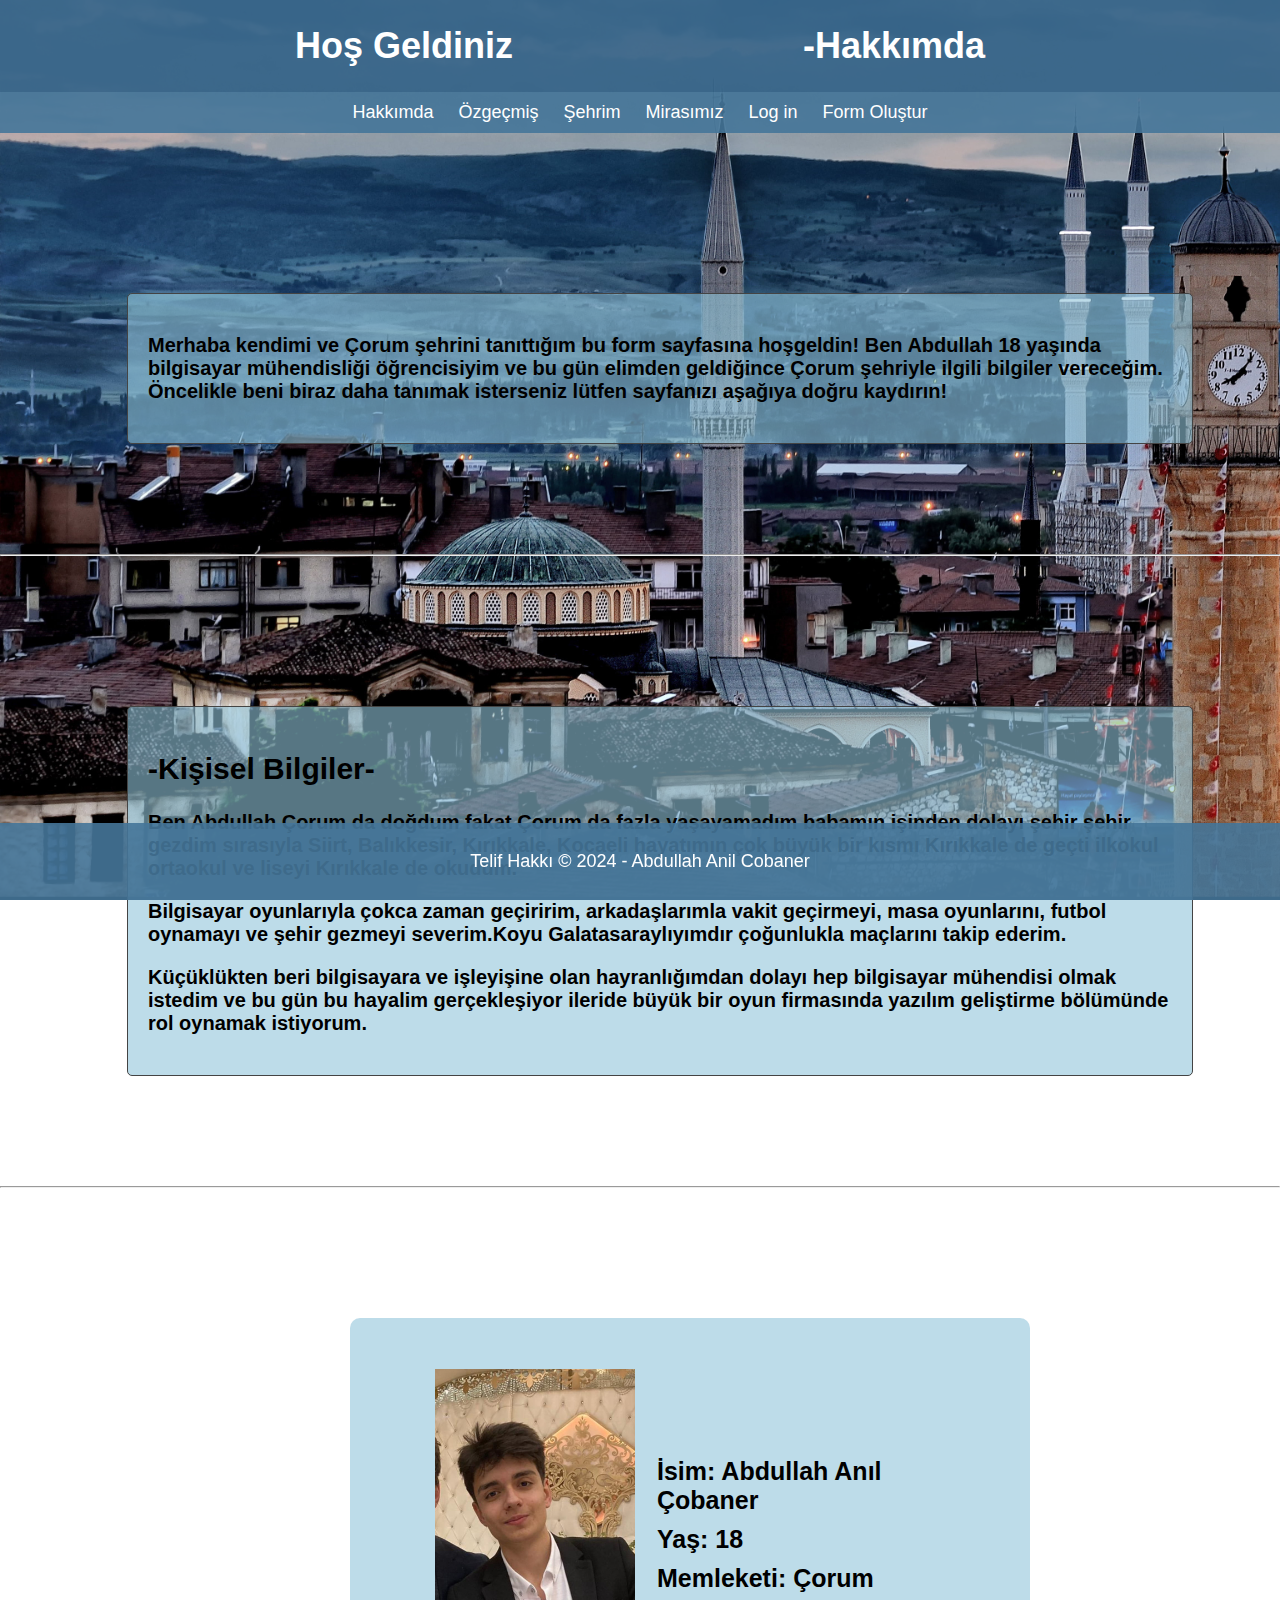
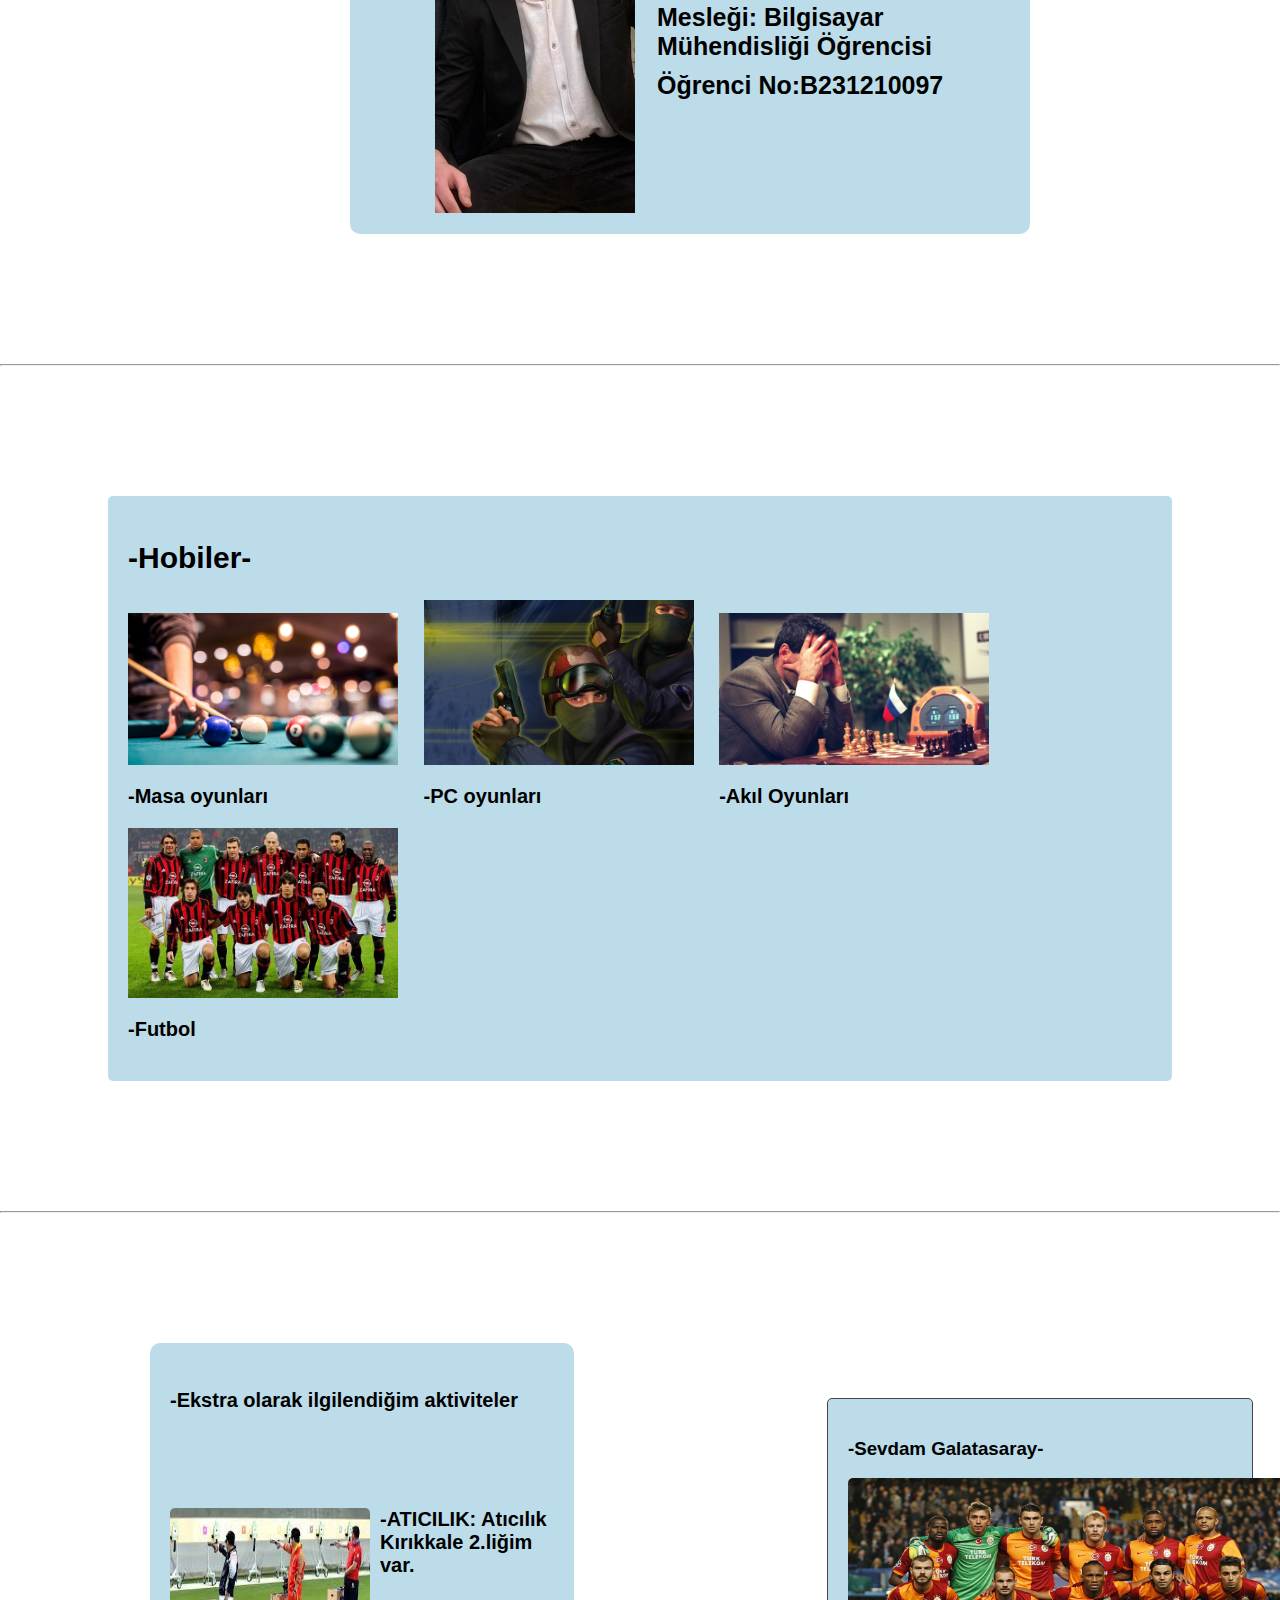
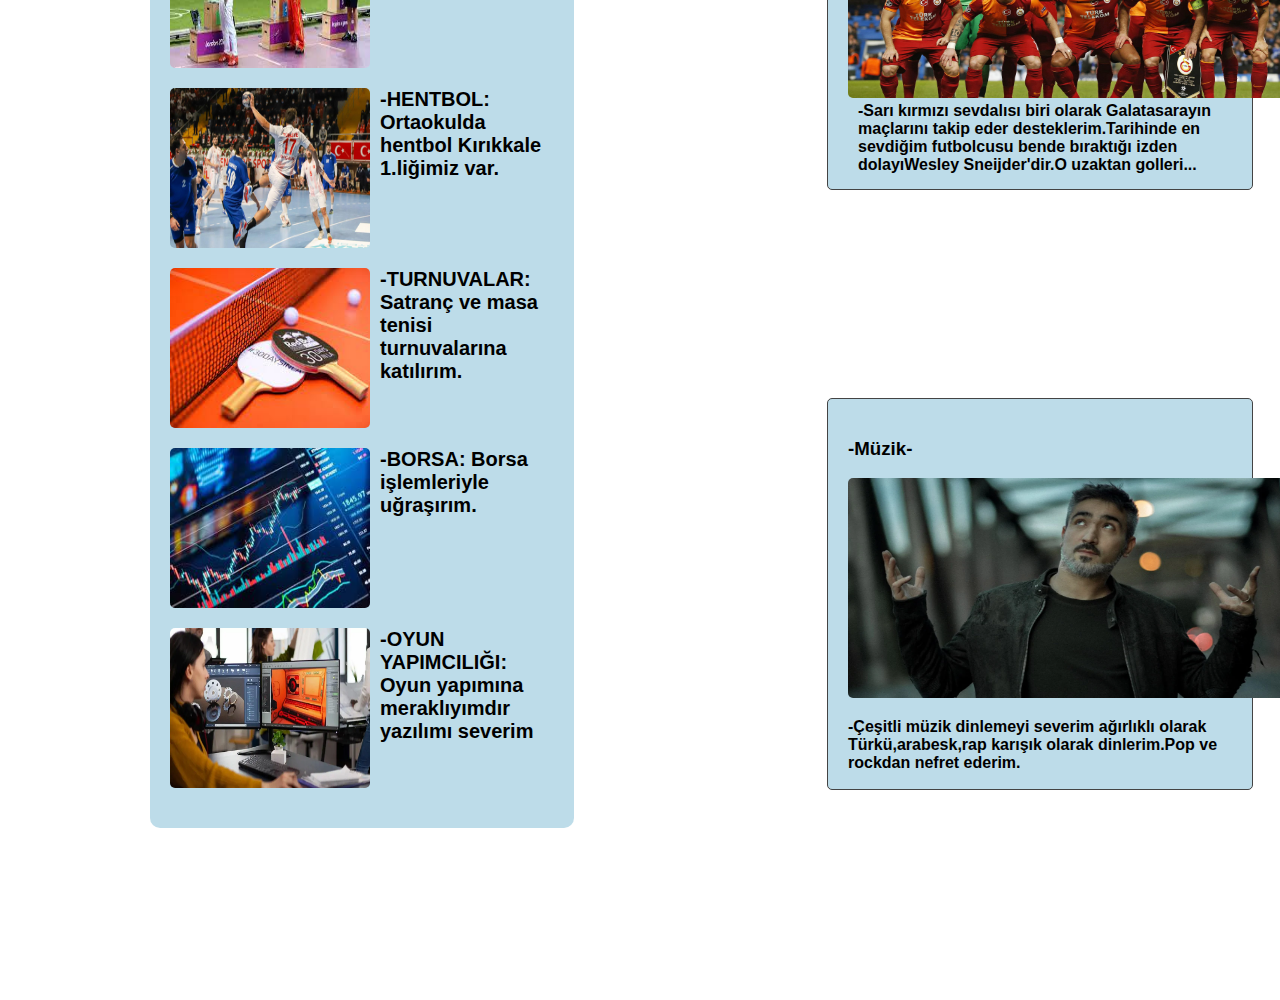
==== web proje/anasayfa.html @ 04eba8a6 "Add files via upload" ====
<!DOCTYPE html>
<html lang="tr">
<head>
    <meta charset="UTF-8">
    <meta name="viewport" content="width=device-width, initial-scale=1.0">
    <title>Ana Sayfa</title>
    <link rel="stylesheet" href="style.css">
</head>
<body>

<header>
    <h1>Hoş Geldiniz&nbsp;&nbsp;&nbsp;&nbsp;&nbsp;&nbsp;&nbsp;&nbsp;&nbsp;&nbsp;&nbsp;&nbsp;&nbsp;&nbsp;&nbsp;&nbsp;&nbsp;&nbsp;&nbsp;&nbsp;&nbsp;&nbsp;&nbsp;&nbsp;&nbsp;&nbsp;&nbsp;&nbsp;&nbsp;-Hakkımda</h1>
</header>

<nav>
    <a href="anasayfa.html">Hakkımda</a>
    <a href="ozgecmis.html">Özgeçmiş</a>
    <a href="sehrim.html">Şehrim</a>
    <a href="mirasimiz.html">Mirasımız</a>
    <a href="login.html">Log in</a>
    <a href="iletisimformu.html">Form Oluştur</a>
</nav>

<br><br><br><br><br>

<div class="container bilgilendirme">

    <p>Merhaba kendimi ve Çorum şehrini tanıttığım bu form sayfasına hoşgeldin! Ben Abdullah 18 yaşında bilgisayar mühendisliği öğrencisiyim ve bu gün elimden geldiğince Çorum şehriyle ilgili bilgiler vereceğim. Öncelikle beni biraz daha tanımak isterseniz lütfen sayfanızı aşağıya doğru kaydırın! </p>

</div>
<br><br><br><br><hr><br><br><br><br>

<div class="container kisiselbilgiler">

    <h2>-Kişisel Bilgiler-</h2>
    <p>Ben Abdullah Çorum da doğdum fakat Çorum da fazla yaşayamadım babamın işinden dolayı şehir şehir gezdim sırasıyla Siirt, Balıkkesir, Kırıkkale, Kocaeli hayatımın çok büyük bir kısmı Kırıkkale de geçti ilkokul ortaokul ve liseyi Kırıkkale de okudum.</p>
        <p>Bilgisayar oyunlarıyla çokca zaman geçiririm, arkadaşlarımla vakit geçirmeyi, masa oyunlarını, futbol oynamayı ve şehir gezmeyi severim.Koyu Galatasaraylıyımdır çoğunlukla maçlarını takip ederim.</p>
        <p>Küçüklükten beri bilgisayara ve işleyişine olan hayranlığımdan dolayı hep bilgisayar mühendisi olmak istedim ve bu gün bu hayalim gerçekleşiyor ileride büyük bir oyun firmasında yazılım geliştirme bölümünde rol oynamak istiyorum.</p>

</div>
<br><br><br><br><hr><br><br><br><br>

<div class="kendinitanit-container">
    <table>
        <tr>
            <td>
                <img src="foto/WhatsApp Image 2024-05-08 at 17.30.04.jpeg" alt="pp">
            </td>
            <td >
                <p>&nbsp;</p>
                <p> &nbsp;</p>

                <p>İsim: Abdullah Anıl Çobaner</p>
                <p>Yaş: 18</p>
                <p>Memleketi: Çorum</p>
                <p>Mesleği: Bilgisayar Mühendisliği Öğrencisi</p>
                <p>Öğrenci No:B231210097</p>
            </td>
        </tr>
    </table>
</div>


<br><br><br><br><hr><br><br><br><br>
<div class="container hobiler">
    <h2>-Hobiler-</h2>
    <div class="hobi">
        <img src="foto/bilardo.jpg" alt="masaoyunları">
        <p>-Masa oyunları</p>
    </div>
    <div class="hobi">
        <img src="foto/cs1.6.jpg" alt="bilgisayaroyunları">
        <p>-PC oyunları</p>
    </div>
    <div class="hobi">
        <img src="foto/kasparov.avif" alt="akıloyunları">
        <p>-Akıl Oyunları</p>
    </div>
    <div class="hobi">
        <img src="foto/efsane milan.webp" alt="futbol">
        <p>-Futbol</p>
    </div>
    

</div>

<br><br><br><br><hr><br><br><br><br>

<div class="resim-aciklama-container">
    <h4>-Ekstra olarak ilgilendiğim aktiviteler </h4>
    <br><br><br>
    <div class="resim-aciklama">
        
        <img src="foto/aticilik.jpg" alt="aticilik">
        <p>-ATICILIK: Atıcılık Kırıkkale 2.liğim var.</p>
    </div>
    <div class="resim-aciklama">
       
        <img src="foto/hentbol.jpg" alt="hentbol">
        <p>-HENTBOL: Ortaokulda hentbol Kırıkkale 1.liğimiz var.</p>
    </div>
    <div class="resim-aciklama">
      
        <img src="foto/masatenisi.jpg" alt="masatenisi">
        <p>-TURNUVALAR: Satranç ve masa tenisi turnuvalarına katılırım.</p>
    </div>
    <div class="resim-aciklama">
        
        <img src="foto/borsa.jpg" alt="borsa">
        <p>-BORSA: Borsa işlemleriyle uğraşırım.</p>
    </div>
    <div class="resim-aciklama">
        
        <img src="foto/oyun tasarımcılıgı.webp" alt="oyunyapimciligi">
        <p>-OYUN YAPIMCILIĞI: Oyun yapımına meraklıyımdır yazılımı severim</p>
    </div>
</div>



<div class="gs container">
    <h3>-Sevdam Galatasaray-</h3>
    <img src="foto/gs2013.jpg" alt="gs">
   <p>-Sarı kırmızı sevdalısı biri olarak Galatasarayın maçlarını takip eder desteklerim.Tarihinde en sevdiğim futbolcusu bende bıraktığı izden dolayıWesley Sneijder'dir.O uzaktan golleri...</p> 

</div>

<br><br><br><br><br><br>

<div class="muzik container">
    <h3>-Müzik-</h3>
    <img src="foto/sagopa.webp" alt="muzik">
    <p>-Çeşitli müzik dinlemeyi severim ağırlıklı olarak Türkü,arabesk,rap karışık olarak dinlerim.Pop ve rockdan nefret ederim. </p>
</div>


<br><br><br><br><br><br><br><br><br><br>

<footer>
    <p>Telif Hakkı © 2024 - Abdullah Anil Cobaner</p>
</footer>

</body>
</html>
---- web proje/style.css ----
body {
    font-family: Arial, sans-serif;
    margin: 0;
    padding: 0;
    background-image: url('foto/corumsaatkulesıcamı.jpg'); 
    background-size: cover; 
    background-attachment: fixed;
}



header {
    font-size: 18px;
    background-color: rgba(51, 99, 136, 0.9);
    color: #fff;
    padding: 1px 1px;
    text-align: center;
}

nav {
    font-size: 18px;
    background-color: rgba(69, 117, 153, 0.9);
    color: #fff;
    text-align: center;
    padding: 10px;
}

nav a {
    color: #fff;
    text-decoration: none;
    margin: 0 10px;
}

nav a:hover {
    text-decoration: underline;
}

footer {
    font-size: 18px;
    background-color: rgba(69, 117, 153, 0.9);
    color: #fff;
    text-align: center;
    padding: 10px 0;
    position: fixed;
    bottom: 0;
    width: 100%;
}



.bilgilendirme {
 font-size: 20px;
    width: 80%; 
    font-weight: bold; 
            margin: 50px auto; 
            background-color: rgba(145, 196, 219, 0.6);
            padding: 20px; /* İç boşluk */
            border: 0.3px solid rgba(68, 68, 68, 1); 
            border-radius: 5px; 
            position: relative; 
            top: 20px; 
            left: 20px; 
}
.kisiselbilgiler {
    font-size: 20px;
    width: 80%; 
    font-weight: bold; 
            margin: 50px auto; 
            background-color: rgba(145, 196, 219, 0.6);
            padding: 20px; 
            border: 0.3px solid rgba(68, 68, 68, 1); 
            border-radius: 5px; 
            position: relative; 
            top: 20px; 
            left: 20px; 
   }

   .kendinitanit-container {
    font-weight: bold; 
    margin: 50px auto; 
    font-size: 25px;
    width: 50%;
    margin: 50px 100px;
    padding: 50px 20px 20px; 
    background-color: rgba(145, 196, 219, 0.6);
    border-radius: 10px;
    margin-left: 350px;
}

.kendinitanit-container p {
margin-top: 10px;

}

table {
    vertical-align: top; 
    width: 80%; 
    margin: 0 auto; 
    border-collapse: collapse; 
}

table img {
    width: 200px; 
    display: block; 
    margin-right: 20px; 
}

table td {
    vertical-align: top; 
}

table p {
    margin-top: 0; 
    margin-bottom: 5px; 
}

   .hobiler {
    font-weight: bold; 
    font-size: 20px;
    width: 80% ;
    margin: 50px auto;
    padding: 20px;
    border-radius: 5px;
    background-color: rgba(145, 196, 219, 0.6);
}

.hobi {
    display: inline-block; 
    margin-right: 20px; 
}

.hobi img {
    width: 270px;
    height: 300; 
    display: block; 
    margin-bottom: 10px; 
}



.resim-aciklama-container {
    font-weight: bold; 
    font-size: 20px;
    width: 30%;
    margin: 50px 100px;
    padding: 20px;
    background-color: rgba(145, 196, 219, 0.6);
    border-radius: 10px;
    margin-left: 150px;
}

.resim-aciklama {
    display: flex; 
    margin-bottom: 20px; 
    overflow: hidden;
}

.resim-aciklama img {
    
    width: 200px; 
    height: 160px; 
    border-radius: 5px; 
}

.resim-aciklama p {
    margin-top: 0; 
            margin-bottom: 0; 
            margin-left: 10px;
}

.gs {
    font-weight: bold; 
    width: 30%; 
    height: 350px;
    margin: 50px auto; 
    background-color: rgba(145, 196, 219, 0.6);
    padding: 20px; 
    border: 0.3px solid rgba(68, 68, 68, 1); 
    border-radius: 5px; 
    position: relative; 
    top: 20px; 
    left: 400px; 
    margin-top: -1100px
}

.gs img {
    width: 450px; 
    height: 220px; 
    border-radius: 5px; 
}

.gs p {
    margin-top: 0; 
            margin-bottom: 0; 
            margin-left: 10px;
}

.muzik {
    font-weight: bold; 
    width: 30%; 
    height: 350px;
    margin: 50px auto; 
    background-color: rgba(145, 196, 219, 0.6);
    padding: 20px; 
    border: 0.3px solid rgba(68, 68, 68, 1); 
    border-radius: 5px; 
    position: relative;
    top: 20px;
    left: 400px; 
}

.muzik img {
    width: 450px; 
    height: 220px; 
    border-radius: 5px; 
}

.okudugumokullar-container h2{
    text-align: center; 
}

.okudugumokullar-container {
    font-weight: bold; 
    font-size: 25px;
    color: black;
    width: 80%;
    margin: 50px 100px;
    padding: 20px;
    background-color: rgba(145, 196, 219, 0.6);
    border-radius: 10px;
    margin-left: 150px;
}

.okullar {
    display: flex; 
    flex-direction: column; 
    margin-bottom: 100px; 
    overflow: hidden; 
}

.okullar h3 {
    text-align: center; 
}

.okullar img {
    width: 70%; 
    height: 400px; 
    border-radius: 5px;
    margin: 0 auto; 
}

.okullar p {
    margin-top: 0; 
    margin-bottom: 0; 
    margin-left: 10px; 
}

.egitimbilgi {
    font-weight: bold; 
    font-size: 20px;
       width: 80%; 
     
               margin: 50px auto; 
               background-color: rgba(145, 196, 219, 0.6);
               padding: 20px; 
               border: 0.3px solid rgba(68, 68, 68, 1); 
               border-radius: 5px; 
               position: relative; 
               top: 20px; 
               left: 20px; 
   }
   .corumbilgi1 {
    font-size: 20px;
       width: 80%; 
       font-weight: bold; 
               margin: 50px auto; 
               background-color: rgba(145, 196, 219, 0.6);
               padding: 20px; /* İç boşluk */
               border: 0.3px solid rgba(68, 68, 68, 1); 
               border-radius: 5px; 
               position: relative; 
               top: 20px; 
               left: 20px; 
   }
   .corumbilgi2 {
    font-size: 20px;
       width: 80%; 
       font-weight: bold; 
               margin: 50px auto; 
               background-color: rgba(145, 196, 219, 0.6);
               padding: 20px; /* İç boşluk */
               border: 0.3px solid rgba(68, 68, 68, 1); 
               border-radius: 5px; 
               position: relative; 
               top: 20px; 
               left: 20px; 
   }
   .corumbilgi3 {
    font-size: 20px;
       width: 80%; 
       font-weight: bold; 
               margin: 50px auto; 
               background-color: rgba(145, 196, 219, 0.6);
               padding: 20px; /* İç boşluk */
               border: 0.3px solid rgba(68, 68, 68, 1); 
               border-radius: 5px; 
               position: relative; 
               top: 20px; 
               left: 20px; 
   }

   .corumnufus {
    font-weight: bold; 
    margin: 50px auto; 
    font-size: 22px;
    width: 50%;
    margin: 50px 100px;
    padding: 50px 0px 20px; 
    background-color: rgba(145, 196, 219, 0.6);
    border-radius: 10px;
    margin-left: 350px;
}


.corumnufus img{
    weight: 300px ;
    height: 300px;
}
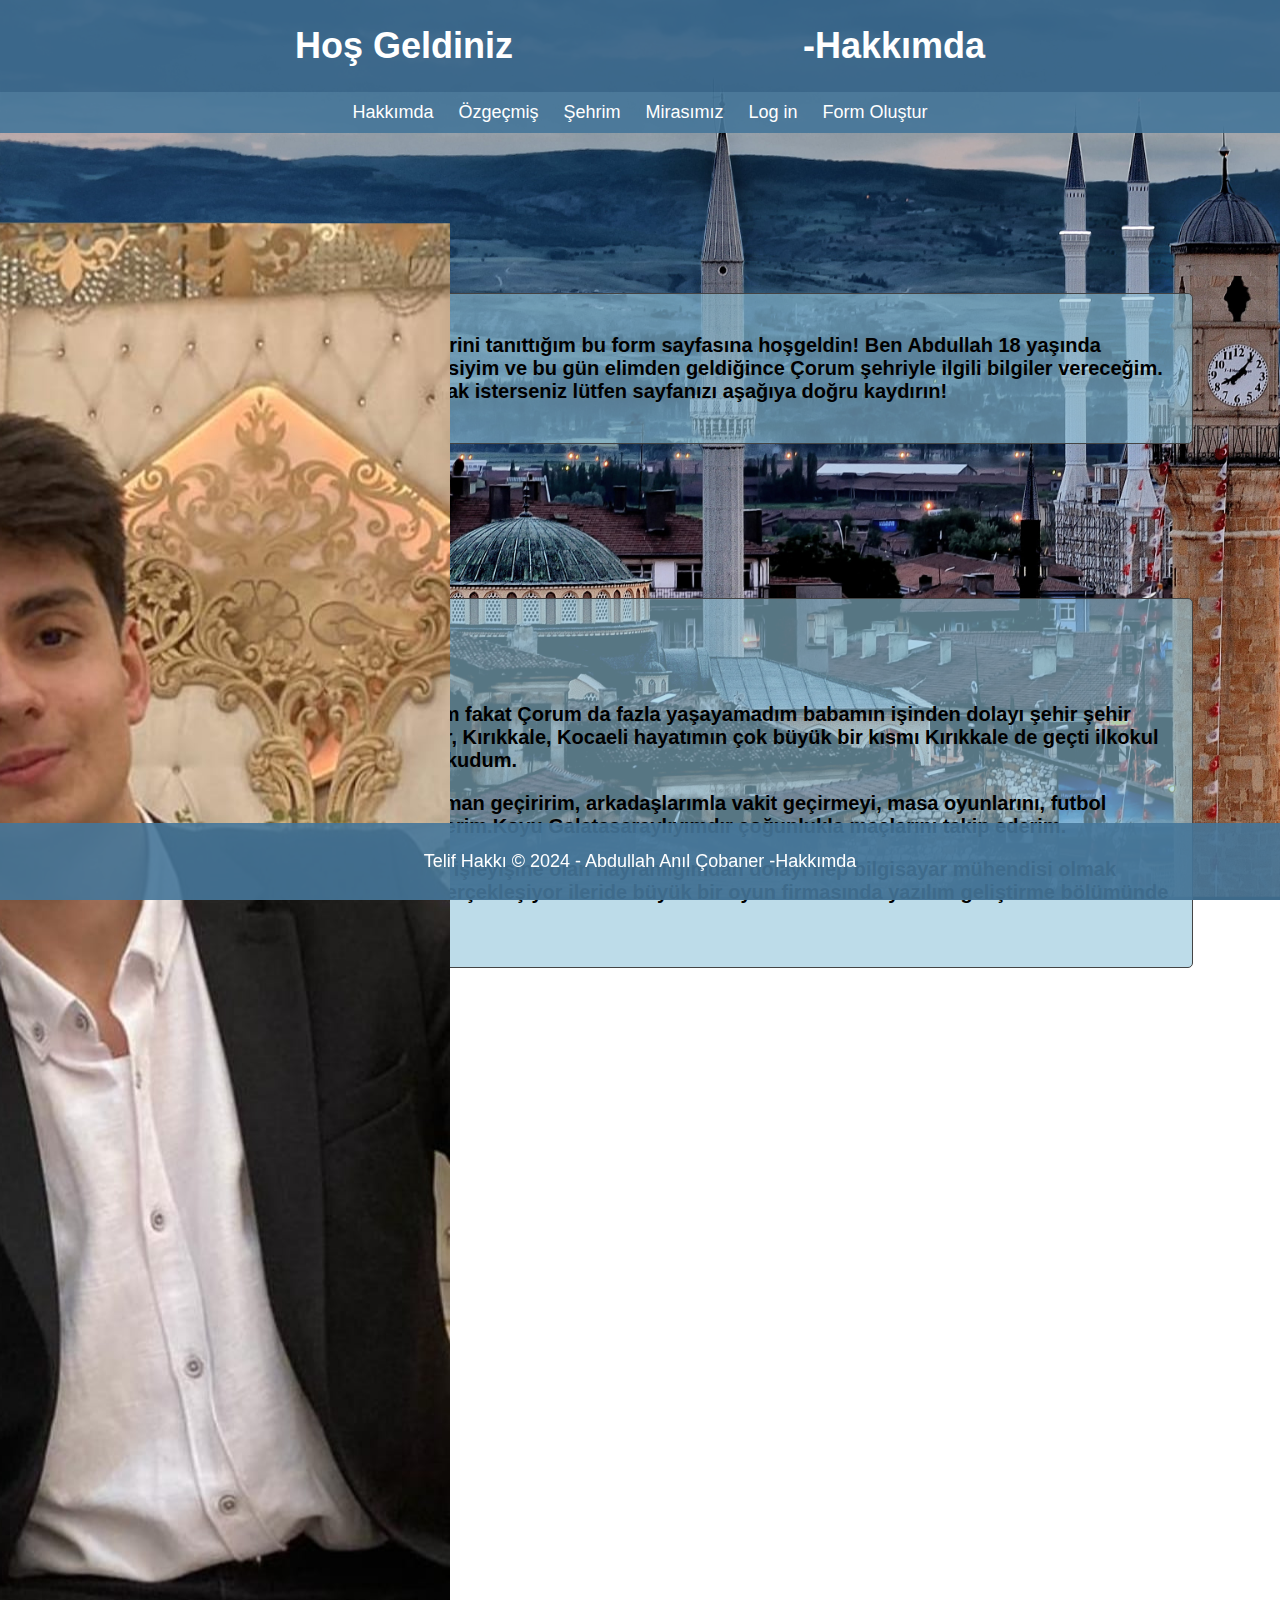
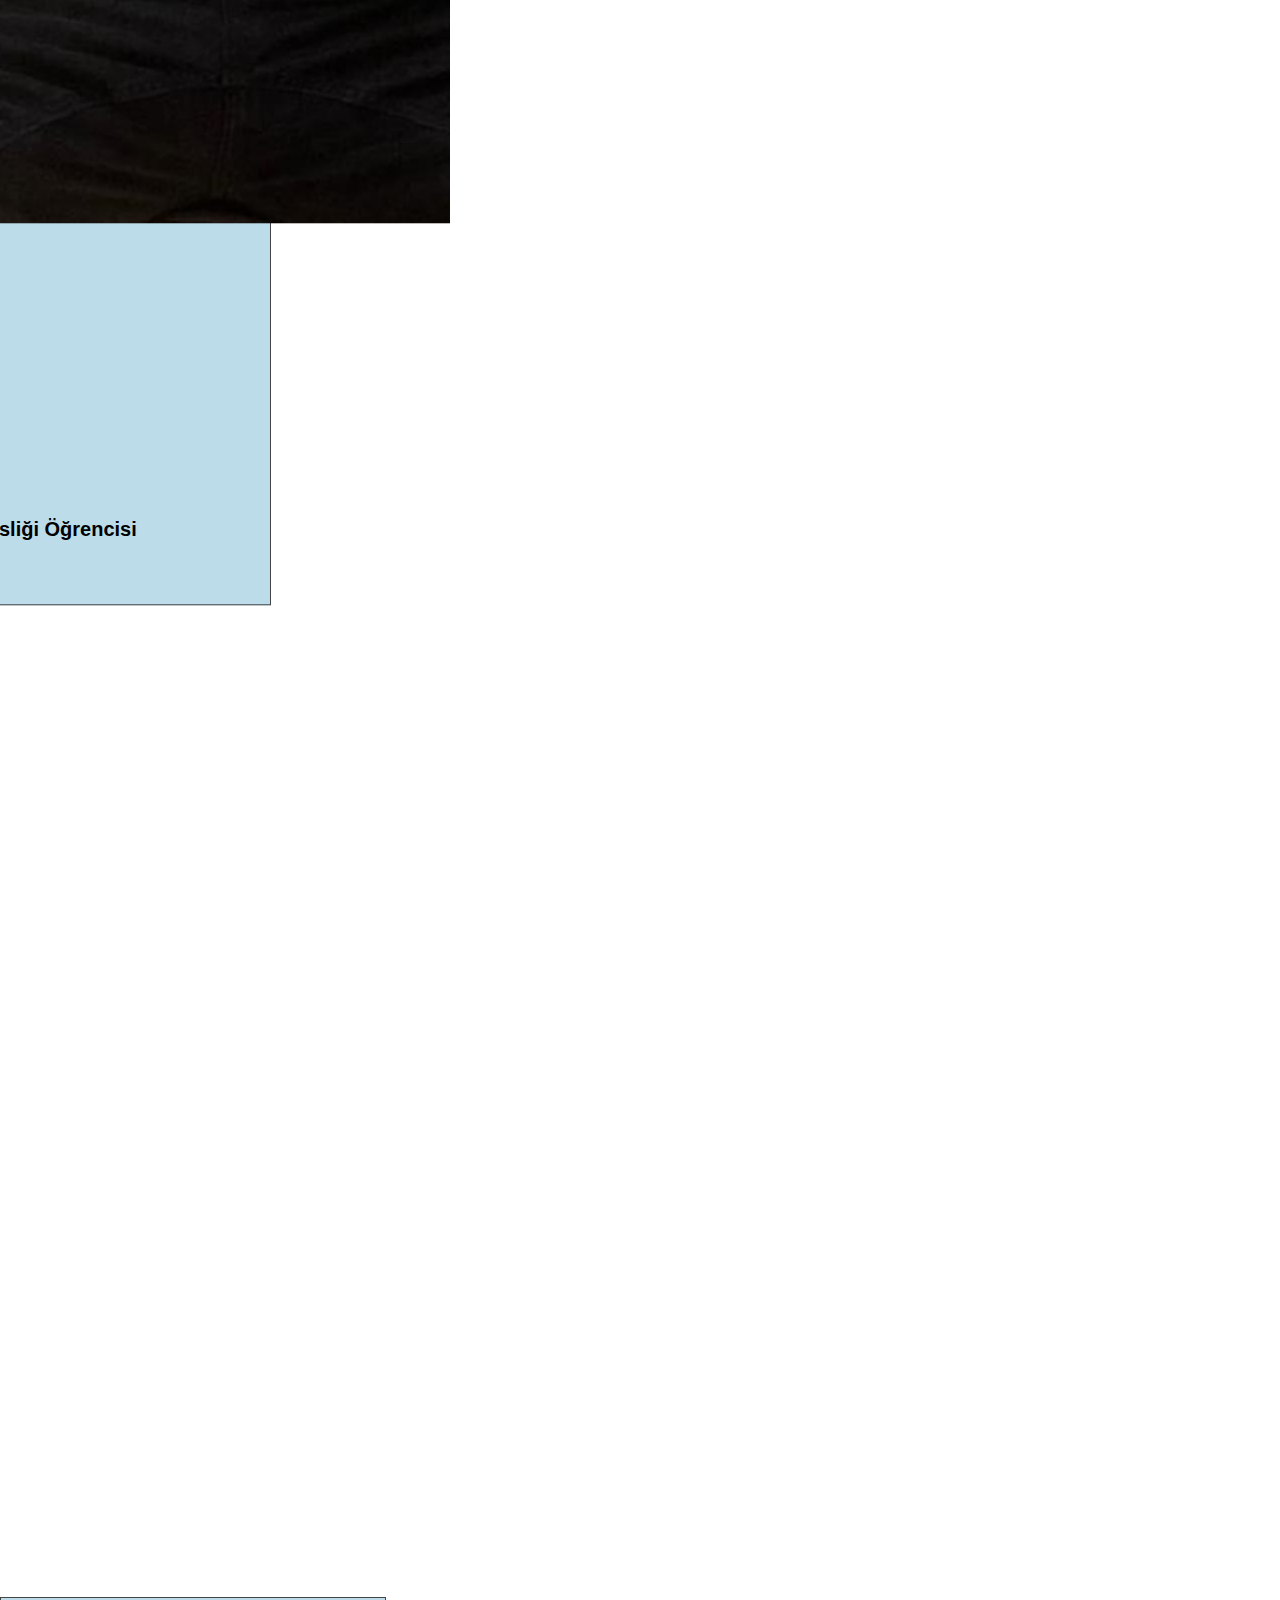
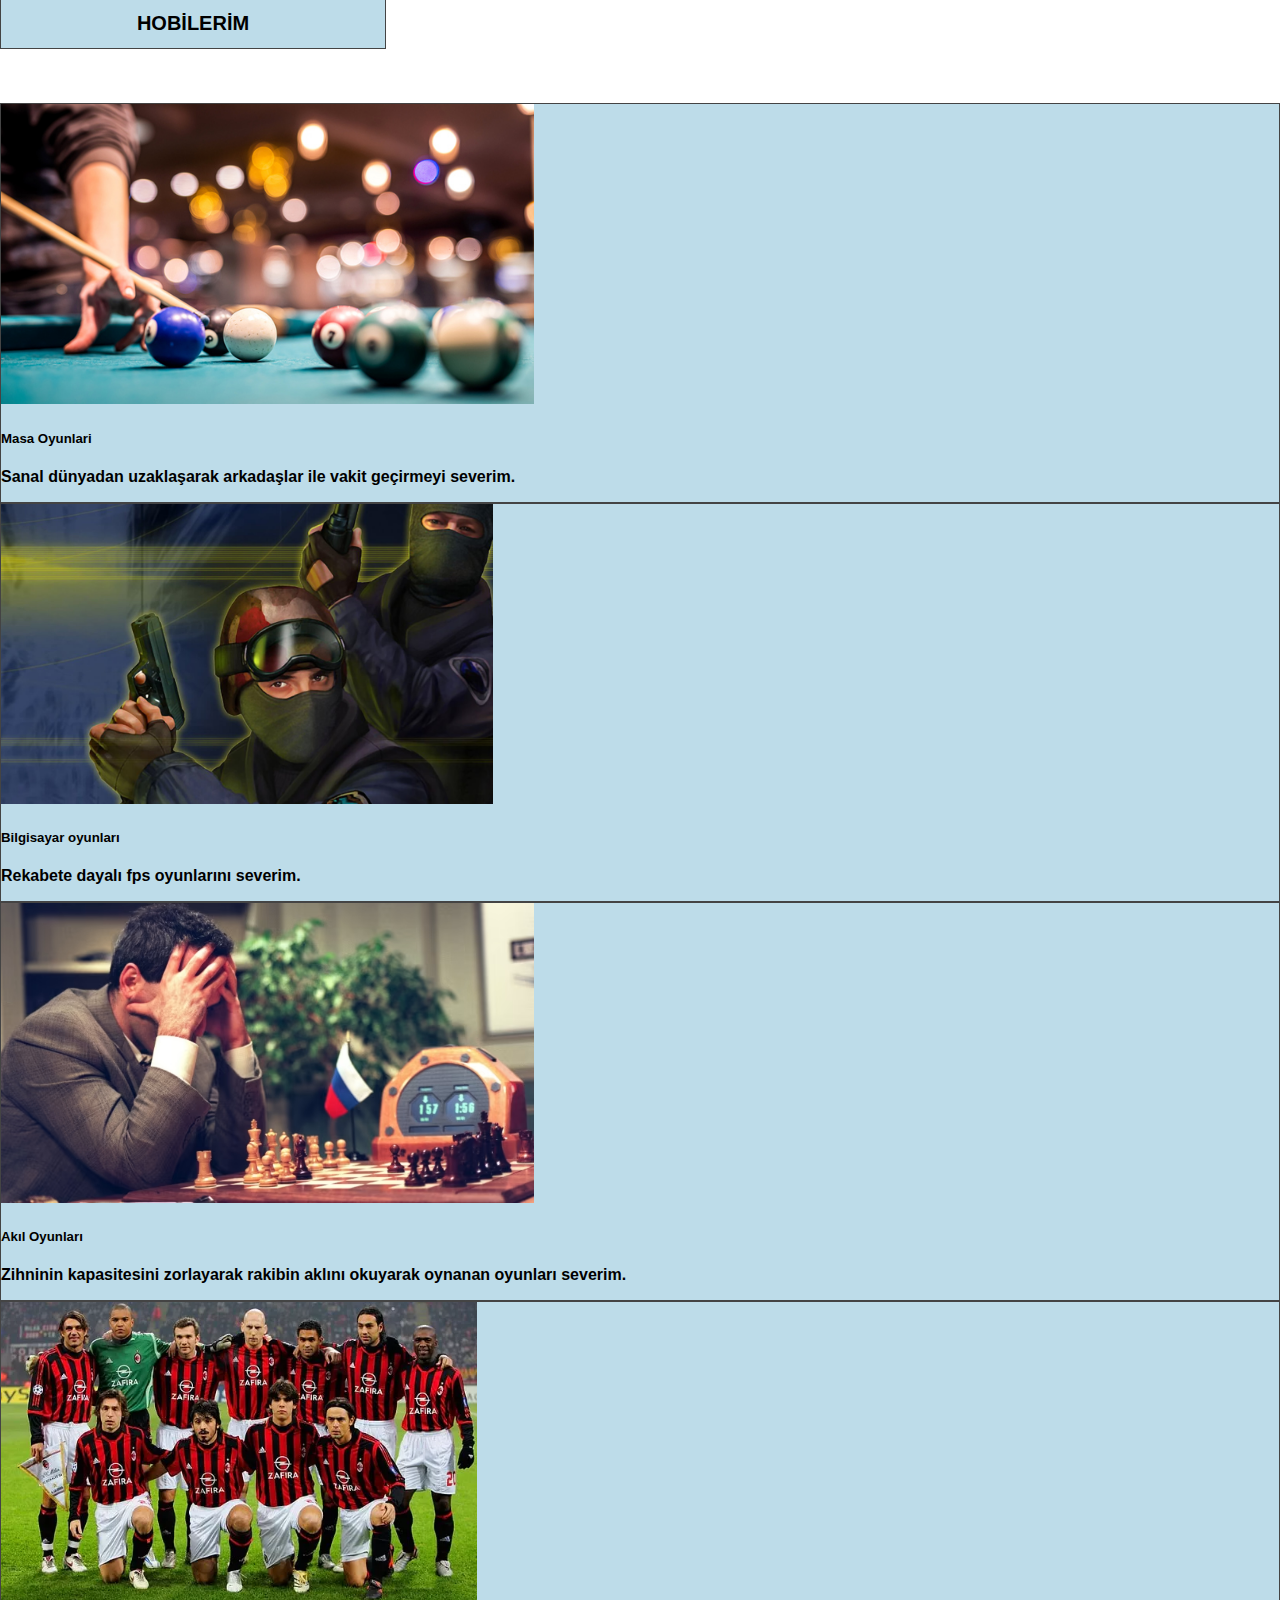
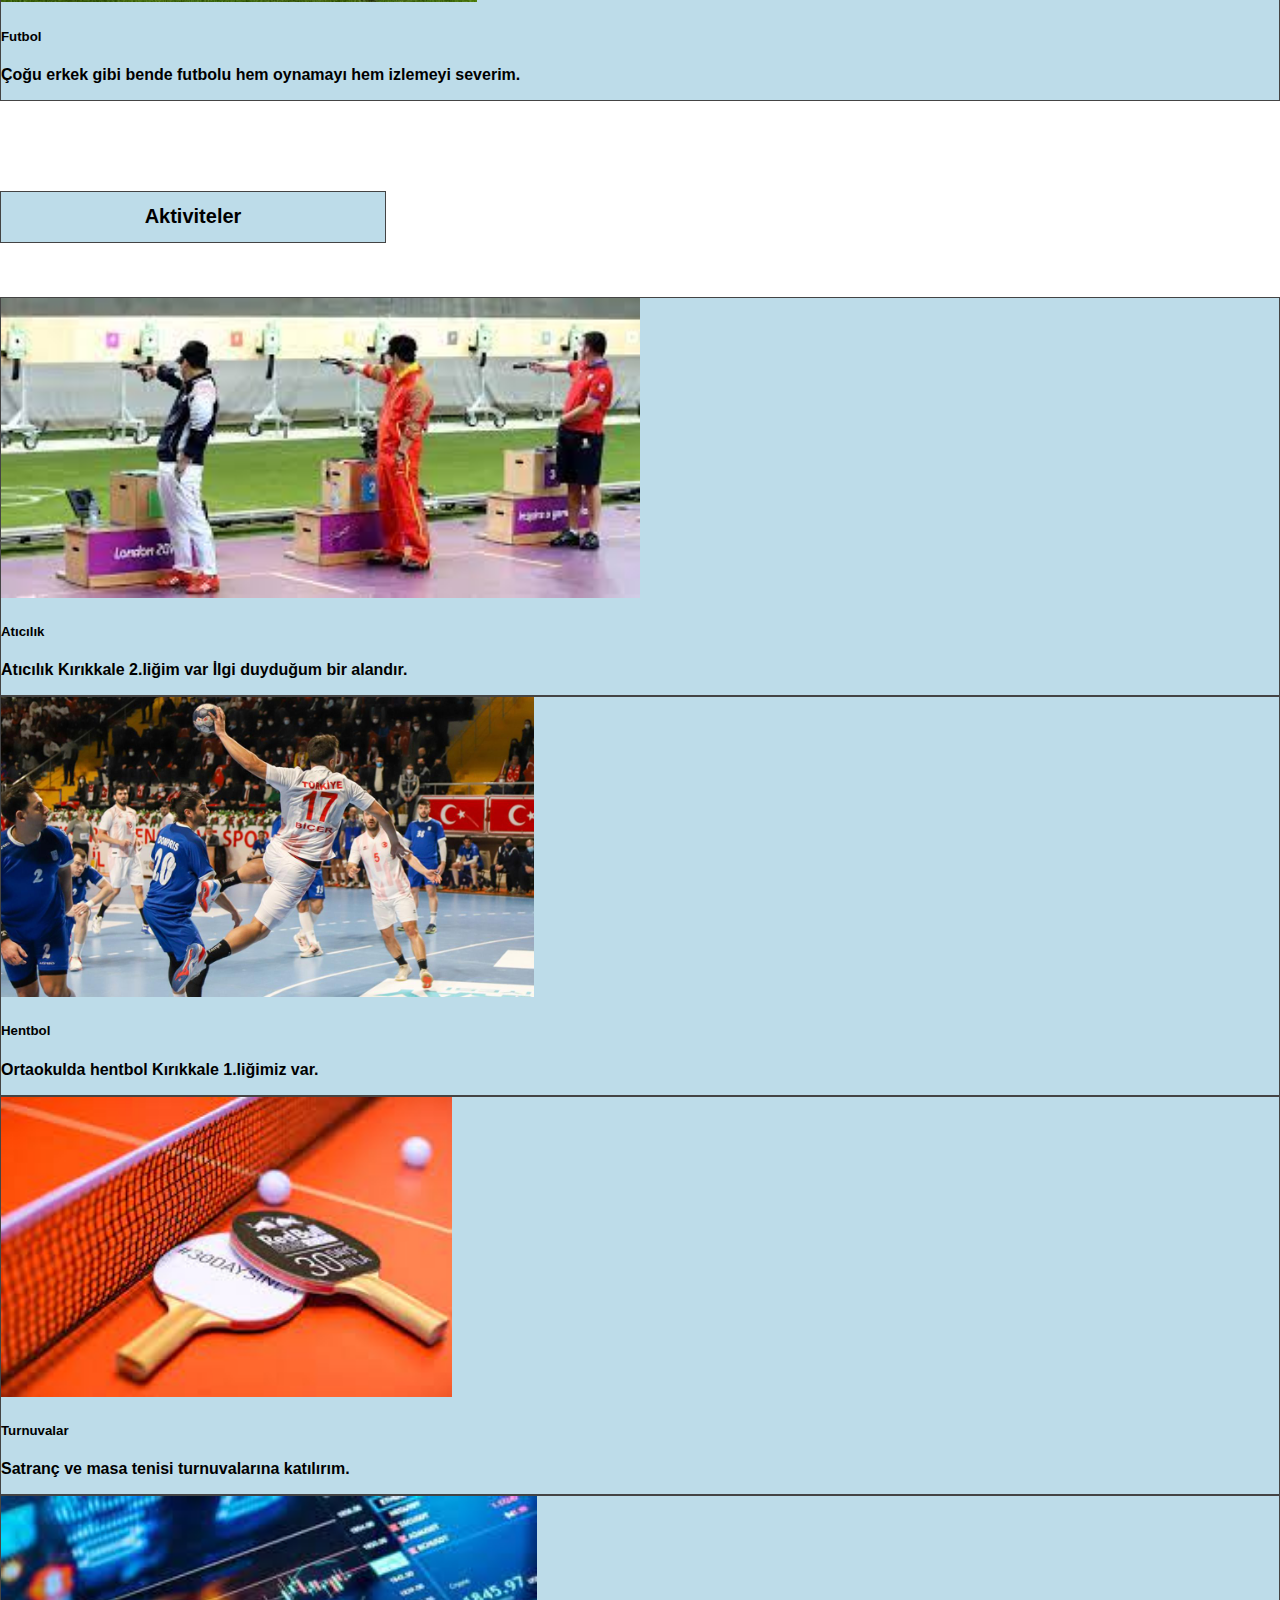
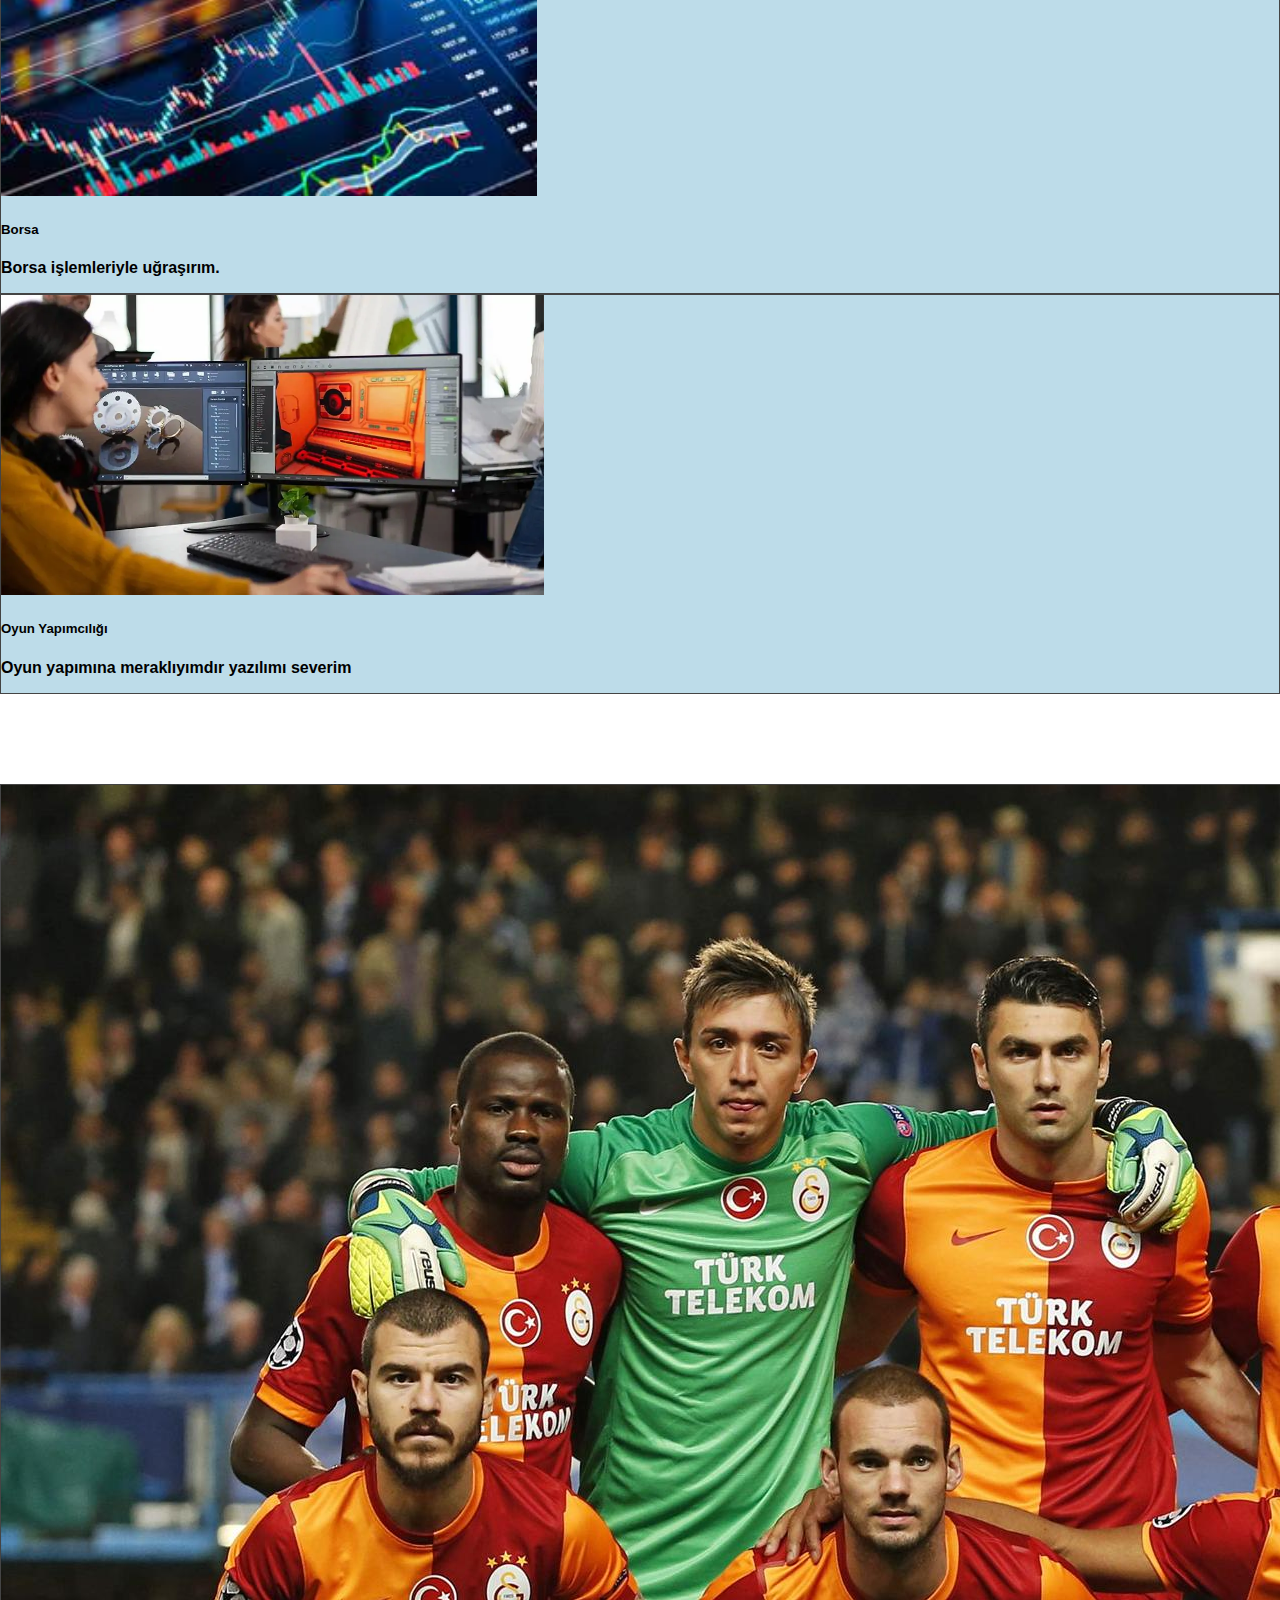
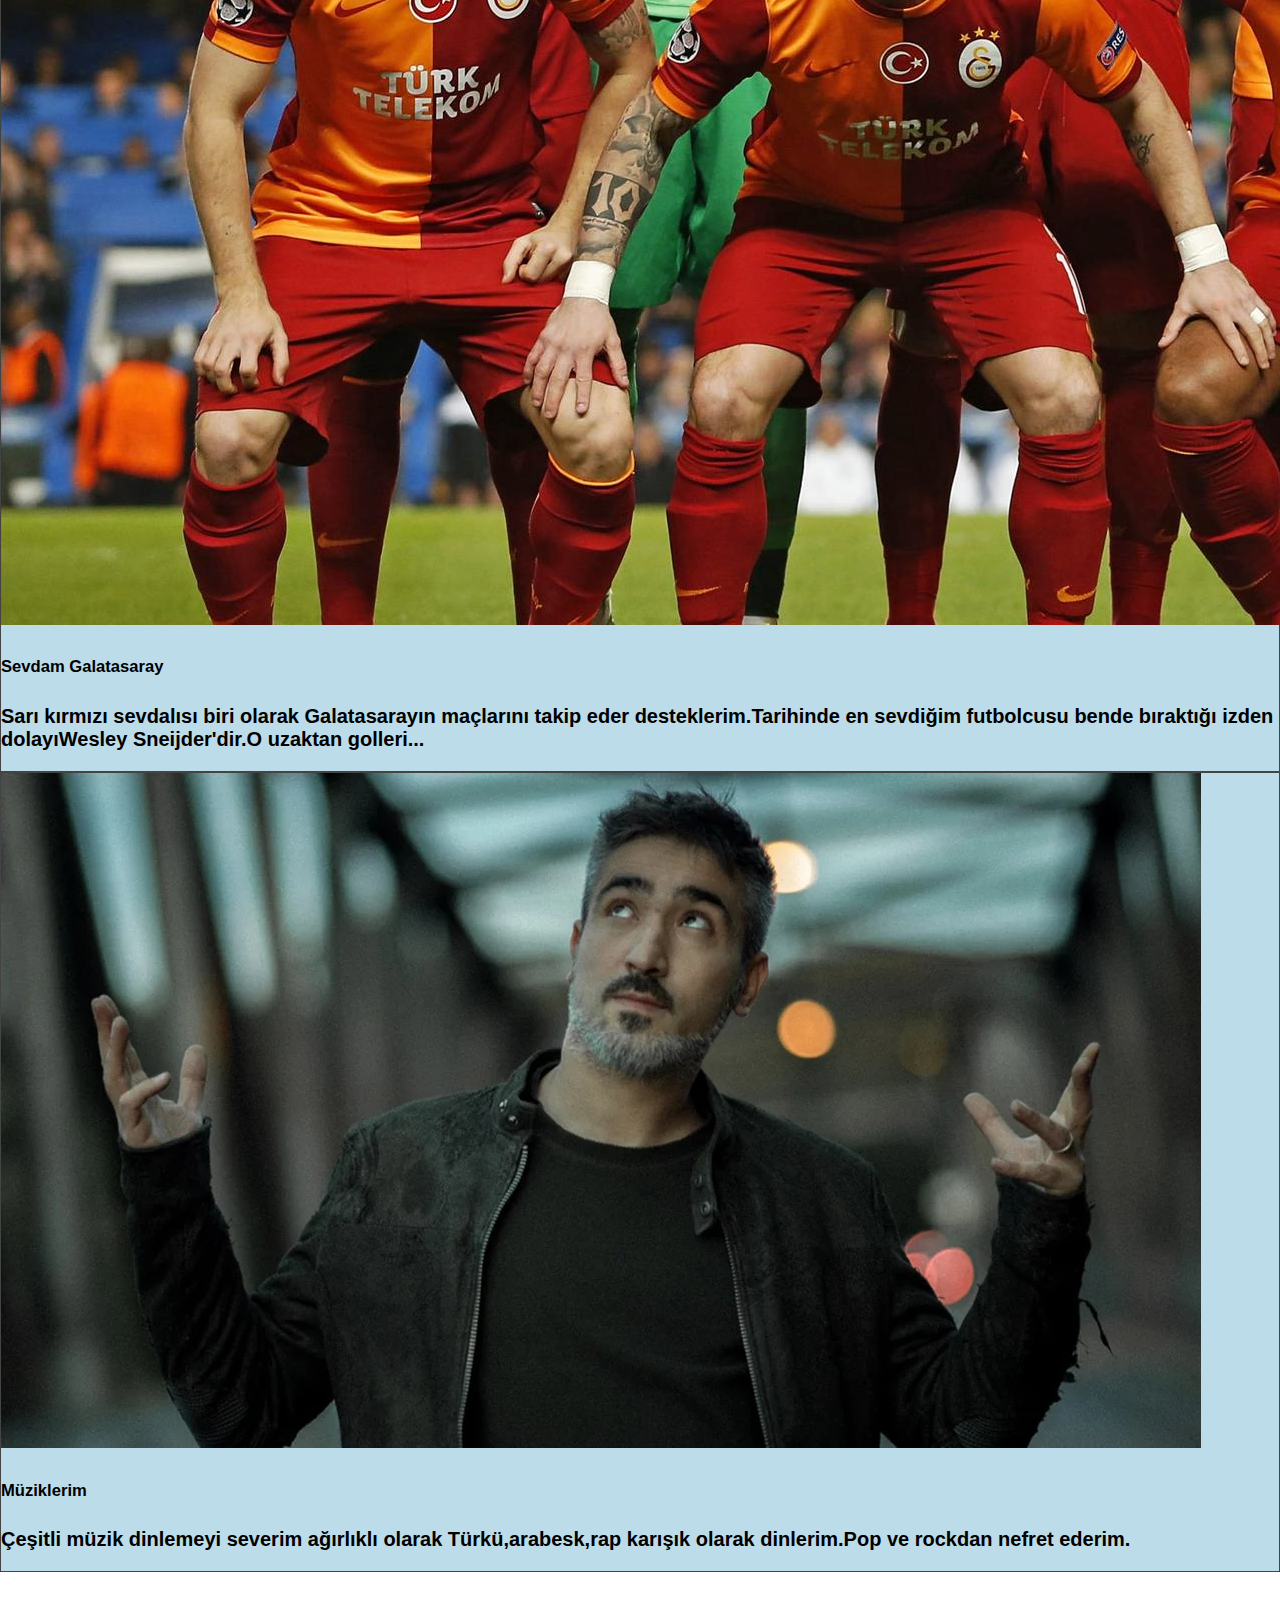
==== commit fa116ce5: "Add files via upload" ====
--- a/web proje/anasayfa.html
+++ b/web proje/anasayfa.html
@@ -3,8 +3,9 @@
 <head>
     <meta charset="UTF-8">
     <meta name="viewport" content="width=device-width, initial-scale=1.0">
-    <title>Ana Sayfa</title>
+    <title>Çorum Web</title>
     <link rel="stylesheet" href="style.css">
+    <link rel="stylesheet" href="https://cdn.jsdelivr.net/npm/bootstrap@4.6.2/dist/css/bootstrap.min.css" integrity="sha384-xOolHFLEh07PJGoPkLv1IbcEPTNtaed2xpHsD9ESMhqIYd0nLMwNLD69Npy4HI+N" crossorigin="anonymous">
 </head>
 <body>
 
@@ -23,14 +24,15 @@
 
 <br><br><br><br><br>
 
-<div class="container bilgilendirme">
+<div class="container" id="bilgilendirme">
 
     <p>Merhaba kendimi ve Çorum şehrini tanıttığım bu form sayfasına hoşgeldin! Ben Abdullah 18 yaşında bilgisayar mühendisliği öğrencisiyim ve bu gün elimden geldiğince Çorum şehriyle ilgili bilgiler vereceğim. Öncelikle beni biraz daha tanımak isterseniz lütfen sayfanızı aşağıya doğru kaydırın! </p>
 
 </div>
-<br><br><br><br><hr><br><br><br><br>
 
-<div class="container kisiselbilgiler">
+<br><br><br>
+
+<div class="container"id=kisiselbilgiler>
 
     <h2>-Kişisel Bilgiler-</h2>
     <p>Ben Abdullah Çorum da doğdum fakat Çorum da fazla yaşayamadım babamın işinden dolayı şehir şehir gezdim sırasıyla Siirt, Balıkkesir, Kırıkkale, Kocaeli hayatımın çok büyük bir kısmı Kırıkkale de geçti ilkokul ortaokul ve liseyi Kırıkkale de okudum.</p>
@@ -38,106 +40,154 @@
         <p>Küçüklükten beri bilgisayara ve işleyişine olan hayranlığımdan dolayı hep bilgisayar mühendisi olmak istedim ve bu gün bu hayalim gerçekleşiyor ileride büyük bir oyun firmasında yazılım geliştirme bölümünde rol oynamak istiyorum.</p>
 
 </div>
-<br><br><br><br><hr><br><br><br><br>
-
-<div class="kendinitanit-container">
-    <table>
-        <tr>
-            <td>
-                <img src="foto/WhatsApp Image 2024-05-08 at 17.30.04.jpeg" alt="pp">
-            </td>
-            <td >
-                <p>&nbsp;</p>
-                <p> &nbsp;</p>
-
-                <p>İsim: Abdullah Anıl Çobaner</p>
-                <p>Yaş: 18</p>
-                <p>Memleketi: Çorum</p>
-                <p>Mesleği: Bilgisayar Mühendisliği Öğrencisi</p>
-                <p>Öğrenci No:B231210097</p>
-            </td>
-        </tr>
-    </table>
-</div>
 
 
-<br><br><br><br><hr><br><br><br><br>
-<div class="container hobiler">
-    <h2>-Hobiler-</h2>
-    <div class="hobi">
-        <img src="foto/bilardo.jpg" alt="masaoyunları">
-        <p>-Masa oyunları</p>
+<br><br><br><br><br><br><br><br><br><br><br><br>
+<div class="container">
+<div class="card mb-3" style="max-width: 540px;" id="benkimim">
+    <div class="row no-gutters">
+      <div class="col-md-4">
+        <img src="foto/WhatsApp Image 2024-05-08 at 17.30.04.jpeg" class="card-img-top" alt="...">
+      </div>
+      <div class="col-md-8">
+        <div class="card-body">
+          <h5 class="card-title">Ben Kimim?</h5>
+          <p class="card-text">&nbsp;</p>
+          <p class="card-text">&nbsp;</p>
+          <p class="card-text">İsim: Abdullah Anıl Çobaner</p>
+          <p class="card-text">Yaş: 18</p>
+          <p class="card-text">Memleketi: Çorum</p>
+          <p class="card-text">Mesleği: Bilgisayar Mühendisliği Öğrencisi</p>
+          <p class="card-text">Öğrenci No:B231210097</p>
+          <p class="card-text"><small class="text-muted"></small></p>
+        </div>
+      </div>
     </div>
-    <div class="hobi">
-        <img src="foto/cs1.6.jpg" alt="bilgisayaroyunları">
-        <p>-PC oyunları</p>
-    </div>
-    <div class="hobi">
-        <img src="foto/kasparov.avif" alt="akıloyunları">
-        <p>-Akıl Oyunları</p>
-    </div>
-    <div class="hobi">
-        <img src="foto/efsane milan.webp" alt="futbol">
-        <p>-Futbol</p>
-    </div>
-    
-
-</div>
-
-<br><br><br><br><hr><br><br><br><br>
-
-<div class="resim-aciklama-container">
-    <h4>-Ekstra olarak ilgilendiğim aktiviteler </h4>
-    <br><br><br>
-    <div class="resim-aciklama">
-        
-        <img src="foto/aticilik.jpg" alt="aticilik">
-        <p>-ATICILIK: Atıcılık Kırıkkale 2.liğim var.</p>
-    </div>
-    <div class="resim-aciklama">
-       
-        <img src="foto/hentbol.jpg" alt="hentbol">
-        <p>-HENTBOL: Ortaokulda hentbol Kırıkkale 1.liğimiz var.</p>
-    </div>
-    <div class="resim-aciklama">
-      
-        <img src="foto/masatenisi.jpg" alt="masatenisi">
-        <p>-TURNUVALAR: Satranç ve masa tenisi turnuvalarına katılırım.</p>
-    </div>
-    <div class="resim-aciklama">
-        
-        <img src="foto/borsa.jpg" alt="borsa">
-        <p>-BORSA: Borsa işlemleriyle uğraşırım.</p>
-    </div>
-    <div class="resim-aciklama">
-        
-        <img src="foto/oyun tasarımcılıgı.webp" alt="oyunyapimciligi">
-        <p>-OYUN YAPIMCILIĞI: Oyun yapımına meraklıyımdır yazılımı severim</p>
-    </div>
+  </div>
 </div>
 
 
 
-<div class="gs container">
-    <h3>-Sevdam Galatasaray-</h3>
-    <img src="foto/gs2013.jpg" alt="gs">
-   <p>-Sarı kırmızı sevdalısı biri olarak Galatasarayın maçlarını takip eder desteklerim.Tarihinde en sevdiğim futbolcusu bende bıraktığı izden dolayıWesley Sneijder'dir.O uzaktan golleri...</p> 
+<div class="container" id="hobi">
 
+    <p> HOBİLERİM </p>
 </div>
-
-<br><br><br><br><br><br>
-
-<div class="muzik container">
-    <h3>-Müzik-</h3>
-    <img src="foto/sagopa.webp" alt="muzik">
-    <p>-Çeşitli müzik dinlemeyi severim ağırlıklı olarak Türkü,arabesk,rap karışık olarak dinlerim.Pop ve rockdan nefret ederim. </p>
+<br><br><br>
+<div class="container">
+<div class="card-group" >
+    <div class="card" id="hobiislem">
+      <img src="foto/bilardo.jpg" class="card-img-top" alt="...">
+      <div class="card-body">
+        <h5 class="card-title">Masa Oyunlari</h5>
+        <p class="card-text">Sanal dünyadan uzaklaşarak arkadaşlar ile vakit geçirmeyi severim.</p>
+        <p class="card-text"><small class="text-muted"></small></p>
+      </div>
+    </div>
+    <div class="card" id="hobiislem">
+      <img src="foto/cs1.6.jpg" class="card-img-top" alt="...">
+      <div class="card-body">
+        <h5 class="card-title">Bilgisayar oyunları</h5>
+        <p class="card-text">Rekabete dayalı fps oyunlarını severim.</p>
+        <p class="card-text"><small class="text-muted"></small></p>
+      </div>
+    </div>
+    <div class="card" id="hobiislem">
+      <img src="foto/kasparov.avif" class="card-img-top" alt="...">
+      <div class="card-body">
+        <h5 class="card-title">Akıl Oyunları</h5>
+        <p class="card-text">Zihninin kapasitesini zorlayarak rakibin aklını okuyarak oynanan oyunları severim.</p>
+        <p class="card-text"><small class="text-muted"></small></p>
+      </div>
+    </div>
+    <div class="card" id="hobiislem">
+        <img src="foto/efsane milan.webp" class="card-img-top" alt="...">
+        <div class="card-body">
+          <h5 class="card-title">Futbol</h5>
+          <p class="card-text">Çoğu erkek gibi bende futbolu hem oynamayı hem izlemeyi severim.</p>
+          <p class="card-text"><small class="text-muted"></small></p>
+        </div>
+      </div>
+  </div>
 </div>
+  <br><br><br><br><br>
 
 
-<br><br><br><br><br><br><br><br><br><br>
+<div class="container" id="hobi">
 
+    <p> Aktiviteler </p>
+</div>
+<br><br><br>
+<div class="container">
+<div class="card-group">
+    <div class="card" id="hobiislem">
+      <img src="foto/aticilik.jpg" class="card-img-top" alt="...">
+      <div class="card-body">
+        <h5 class="card-title">Atıcılık</h5>
+        <p class="card-text">Atıcılık Kırıkkale 2.liğim var İlgi duyduğum bir alandır.</p>
+        <p class="card-text"><small class="text-muted"></small></p>
+      </div>
+    </div>
+    <div class="card" id="hobiislem">
+      <img src="foto/hentbol.jpg" class="card-img-top" alt="...">
+      <div class="card-body">
+        <h5 class="card-title">Hentbol</h5>
+        <p class="card-text">Ortaokulda hentbol Kırıkkale 1.liğimiz var.</p>
+        <p class="card-text"><small class="text-muted"></small></p>
+      </div>
+    </div>
+    <div class="card" id="hobiislem">
+      <img src="foto/masatenisi.jpg" class="card-img-top" alt="...">
+      <div class="card-body">
+        <h5 class="card-title">Turnuvalar</h5>
+        <p class="card-text">Satranç ve masa tenisi turnuvalarına katılırım.</p>
+        <p class="card-text"><small class="text-muted"></small></p>
+      </div>
+    </div>
+    <div class="card" id="hobiislem">
+        <img src="foto/borsa.jpg" class="card-img-top" alt="...">
+        <div class="card-body">
+          <h5 class="card-title">Borsa</h5>
+          <p class="card-text">Borsa işlemleriyle uğraşırım.</p>
+          <p class="card-text"><small class="text-muted"></small></p>
+        </div>
+      </div>
+      <div class="card" id="hobiislem">
+        <img src="foto/oyun tasarımcılıgı.webp" class="card-img-top" alt="...">
+        <div class="card-body">
+          <h5 class="card-title">Oyun Yapımcılığı</h5>
+          <p class="card-text">Oyun yapımına meraklıyımdır yazılımı severim</p>
+          <p class="card-text"><small class="text-muted"></small></p>
+        </div>
+      </div>
+  </div>
+</div>
+  <br><br><br><br><br>
+
+
+  <div class="container">
+  <div class="card-deck">
+    <div class="card" id="gs">
+      <img src="foto/gs2013.jpg" class="card-img-top" alt="...">
+      <div class="card-body">
+        <h5 class="card-title">Sevdam Galatasaray</h5>
+        <p class="card-text">Sarı kırmızı sevdalısı biri olarak Galatasarayın maçlarını takip eder desteklerim.Tarihinde en sevdiğim futbolcusu bende bıraktığı izden dolayıWesley Sneijder'dir.O uzaktan golleri...</p>
+        <p class="card-text"><small class="text-muted"></small></p>
+      </div>
+    </div>
+    <div class="card" id="gs">
+      <img src="foto/sagopa.webp" class="card-img-top" alt="...">
+      <div class="card-body">
+        <h5 class="card-title">Müziklerim</h5>
+        <p class="card-text">Çeşitli müzik dinlemeyi severim ağırlıklı olarak Türkü,arabesk,rap karışık olarak dinlerim.Pop ve rockdan nefret ederim.</p>
+        <p class="card-text"><small class="text-muted"></small></p>
+      </div>
+    </div>
+   </div>
+  </div>
+
+  <br><br><br><br><br><br><br><br>
 <footer>
-    <p>Telif Hakkı © 2024 - Abdullah Anil Cobaner</p>
+    <p>Telif Hakkı © 2024 - Abdullah Anıl Çobaner -Hakkımda</p>
 </footer>
 
 </body>
--- a/web proje/style.css
+++ b/web proje/style.css
@@ -48,7 +48,7 @@
 
 
 
-.bilgilendirme {
+#bilgilendirme {
  font-size: 20px;
     width: 80%; 
     font-weight: bold; 
@@ -61,7 +61,7 @@
             top: 20px; 
             left: 20px; 
 }
-.kisiselbilgiler {
+#kisiselbilgiler {
     font-size: 20px;
     width: 80%; 
     font-weight: bold; 
@@ -75,145 +75,86 @@
             left: 20px; 
    }
 
-   .kendinitanit-container {
-    font-weight: bold; 
-    margin: 50px auto; 
-    font-size: 25px;
-    width: 50%;
-    margin: 50px 100px;
-    padding: 50px 20px 20px; 
-    background-color: rgba(145, 196, 219, 0.6);
-    border-radius: 10px;
-    margin-left: 350px;
-}
-
-.kendinitanit-container p {
-margin-top: 10px;
-
-}
-
-table {
-    vertical-align: top; 
-    width: 80%; 
-    margin: 0 auto; 
-    border-collapse: collapse; 
-}
-
-table img {
-    width: 200px; 
-    display: block; 
-    margin-right: 20px; 
-}
-
-table td {
-    vertical-align: top; 
-}
-
-table p {
-    margin-top: 0; 
-    margin-bottom: 5px; 
-}
-
-   .hobiler {
-    font-weight: bold; 
-    font-size: 20px;
-    width: 80% ;
-    margin: 50px auto;
-    padding: 20px;
-    border-radius: 5px;
-    background-color: rgba(145, 196, 219, 0.6);
-}
-
-.hobi {
-    display: inline-block; 
-    margin-right: 20px; 
-}
-
-.hobi img {
-    width: 270px;
-    height: 300; 
-    display: block; 
-    margin-bottom: 10px; 
-}
-
-
-
-.resim-aciklama-container {
-    font-weight: bold; 
-    font-size: 20px;
-    width: 30%;
-    margin: 50px 100px;
-    padding: 20px;
-    background-color: rgba(145, 196, 219, 0.6);
-    border-radius: 10px;
-    margin-left: 150px;
-}
-
-.resim-aciklama {
-    display: flex; 
-    margin-bottom: 20px; 
-    overflow: hidden;
-}
-
-.resim-aciklama img {
+
+#hobi{
+    font-size: 20px;
+    width: 30%; 
+  text-align: center; /* Metni yatayda ortalar */
+        display: flex;
+        align-items: center; /* Metni dikeyde ortalar */
+        justify-content: center; /* Metni yatayda ve dikeyde ortalar */
+        height: 50px; 
+        font-weight: bold; 
+            background-color: rgba(145, 196, 219, 0.6);
+            border: 0.3px solid rgba(68, 68, 68, 1); 
+           
+
+}
+
+#benkimim{
+    font-size: 20px;
+    font-weight: bold;
+
+    top: 50%; /* Üst kenarını sayfanın ortasına getiriyoruz */
+    left: 50%; /* Sol kenarını sayfanın ortasına getiriyoruz */
+    transform: translate(-50%, -50%); /* Yatay ve dikeyde ortalamak için negatif değerlerle hareket ettiriyoruz */
+    background-color: rgba(145, 196, 219, 0.6);
+    border: 0.3px solid rgba(68, 68, 68, 1); 
+}
+
+
+
+#hobiislem{
     
-    width: 200px; 
-    height: 160px; 
-    border-radius: 5px; 
-}
-
-.resim-aciklama p {
-    margin-top: 0; 
-            margin-bottom: 0; 
-            margin-left: 10px;
-}
-
-.gs {
-    font-weight: bold; 
-    width: 30%; 
-    height: 350px;
-    margin: 50px auto; 
-    background-color: rgba(145, 196, 219, 0.6);
-    padding: 20px; 
+    background-color: rgba(145, 196, 219, 0.6);
+            border: 0.3px solid rgba(68, 68, 68, 1); 
+            font-weight: bold;
+}
+#hobiislem img{
+    weight: 300px ;
+    height: 300px;
+}
+
+#gs{
+    font-size: 20px;
+    background-color: rgba(145, 196, 219, 0.6);
     border: 0.3px solid rgba(68, 68, 68, 1); 
-    border-radius: 5px; 
-    position: relative; 
-    top: 20px; 
-    left: 400px; 
-    margin-top: -1100px
-}
-
-.gs img {
-    width: 450px; 
-    height: 220px; 
-    border-radius: 5px; 
-}
-
-.gs p {
-    margin-top: 0; 
-            margin-bottom: 0; 
-            margin-left: 10px;
-}
-
-.muzik {
-    font-weight: bold; 
-    width: 30%; 
-    height: 350px;
-    margin: 50px auto; 
-    background-color: rgba(145, 196, 219, 0.6);
-    padding: 20px; 
+    font-weight: bold;
+    
+}
+#okullar{
+    font-size: 20px;
+    font-weight: bold;
+    background-color: rgba(145, 196, 219, 0.6);
     border: 0.3px solid rgba(68, 68, 68, 1); 
-    border-radius: 5px; 
-    position: relative;
-    top: 20px;
-    left: 400px; 
-}
-
-.muzik img {
-    width: 450px; 
-    height: 220px; 
-    border-radius: 5px; 
-}
+    top: 50%; /* Üst kenarını sayfanın ortasına getiriyoruz */
+    left: 50%; /* Sol kenarını sayfanın ortasına getiriyoruz */
+    transform: translate(-50%, -50%); /* Yatay ve dikeyde ortalamak için negatif değerlerle hareket ettiriyoruz */
+    width: 70%;
+
+}
+#corumslide img{
+    weight: 1200px ;
+    height: 700px;
+}
+
+
+
+
+
+
+
+
+
+
+
+
+
+
+
+
+
+
 
 .okudugumokullar-container h2{
     text-align: center; 
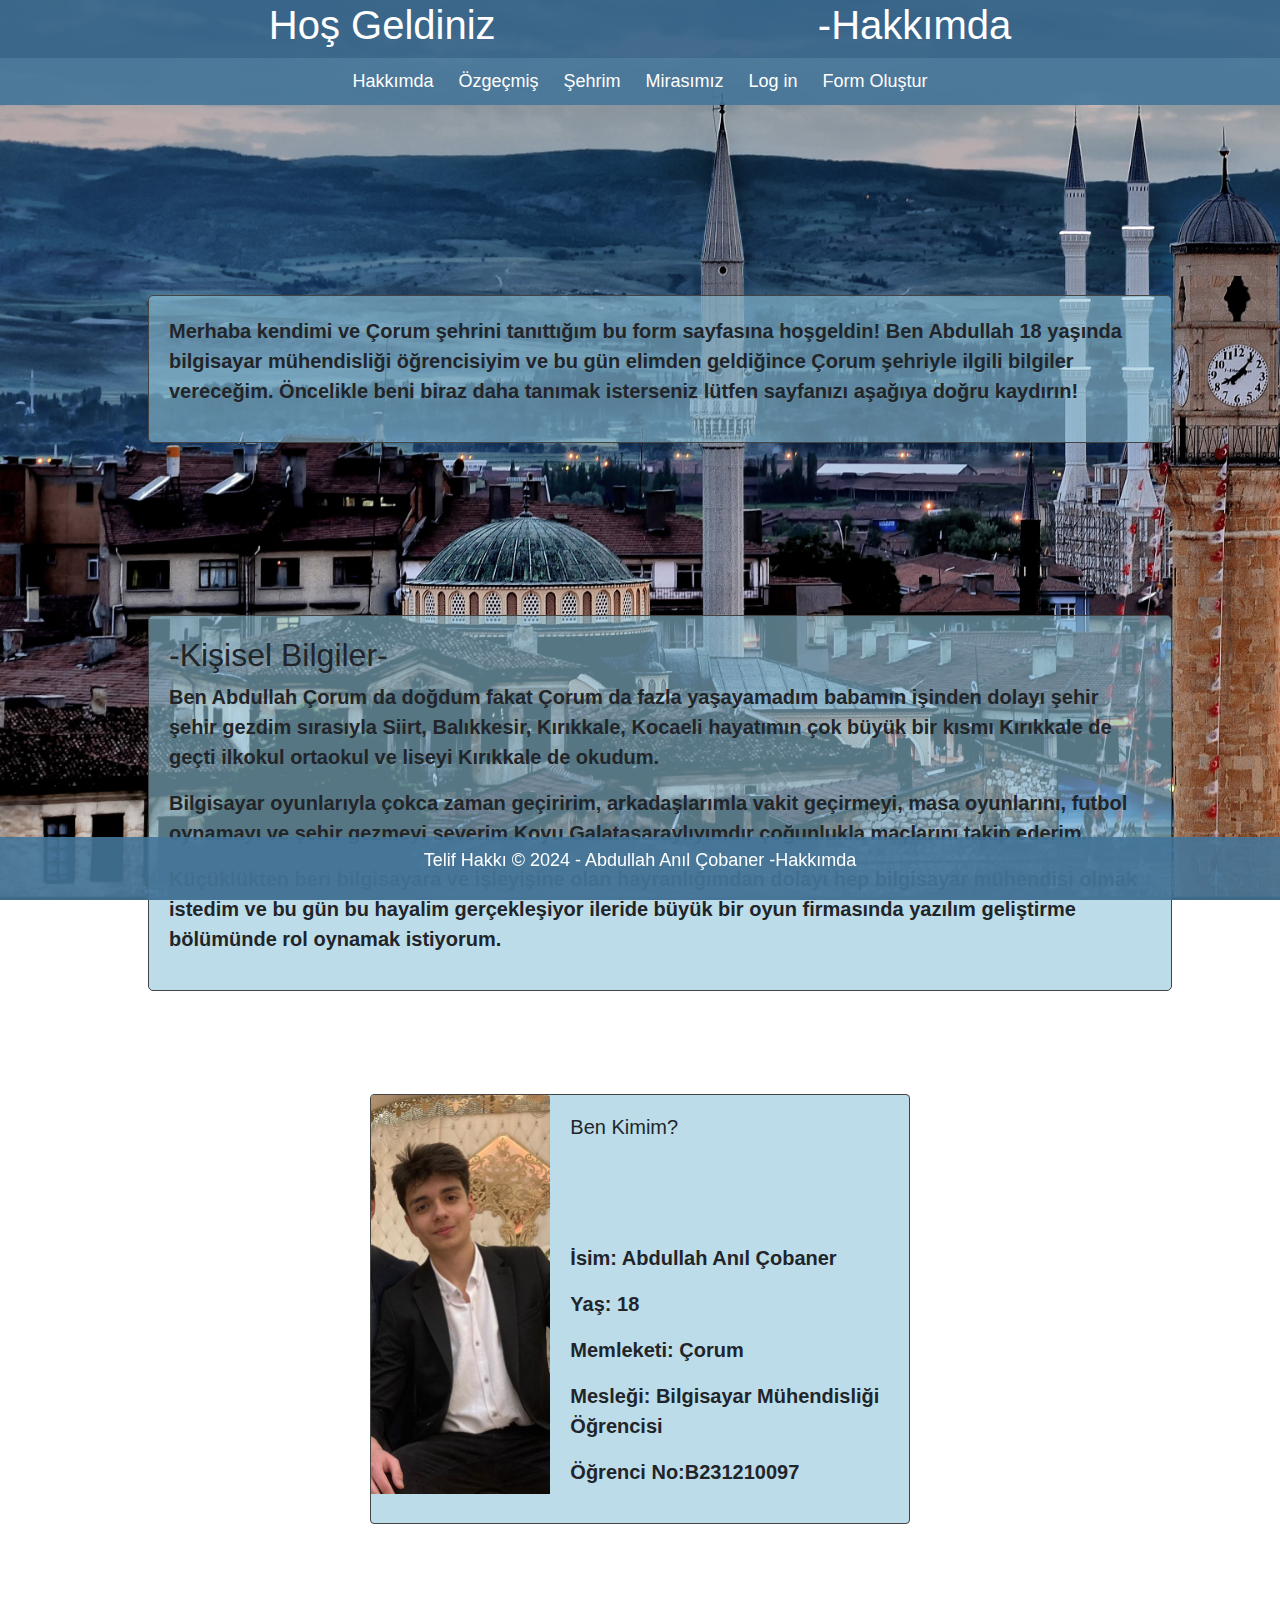
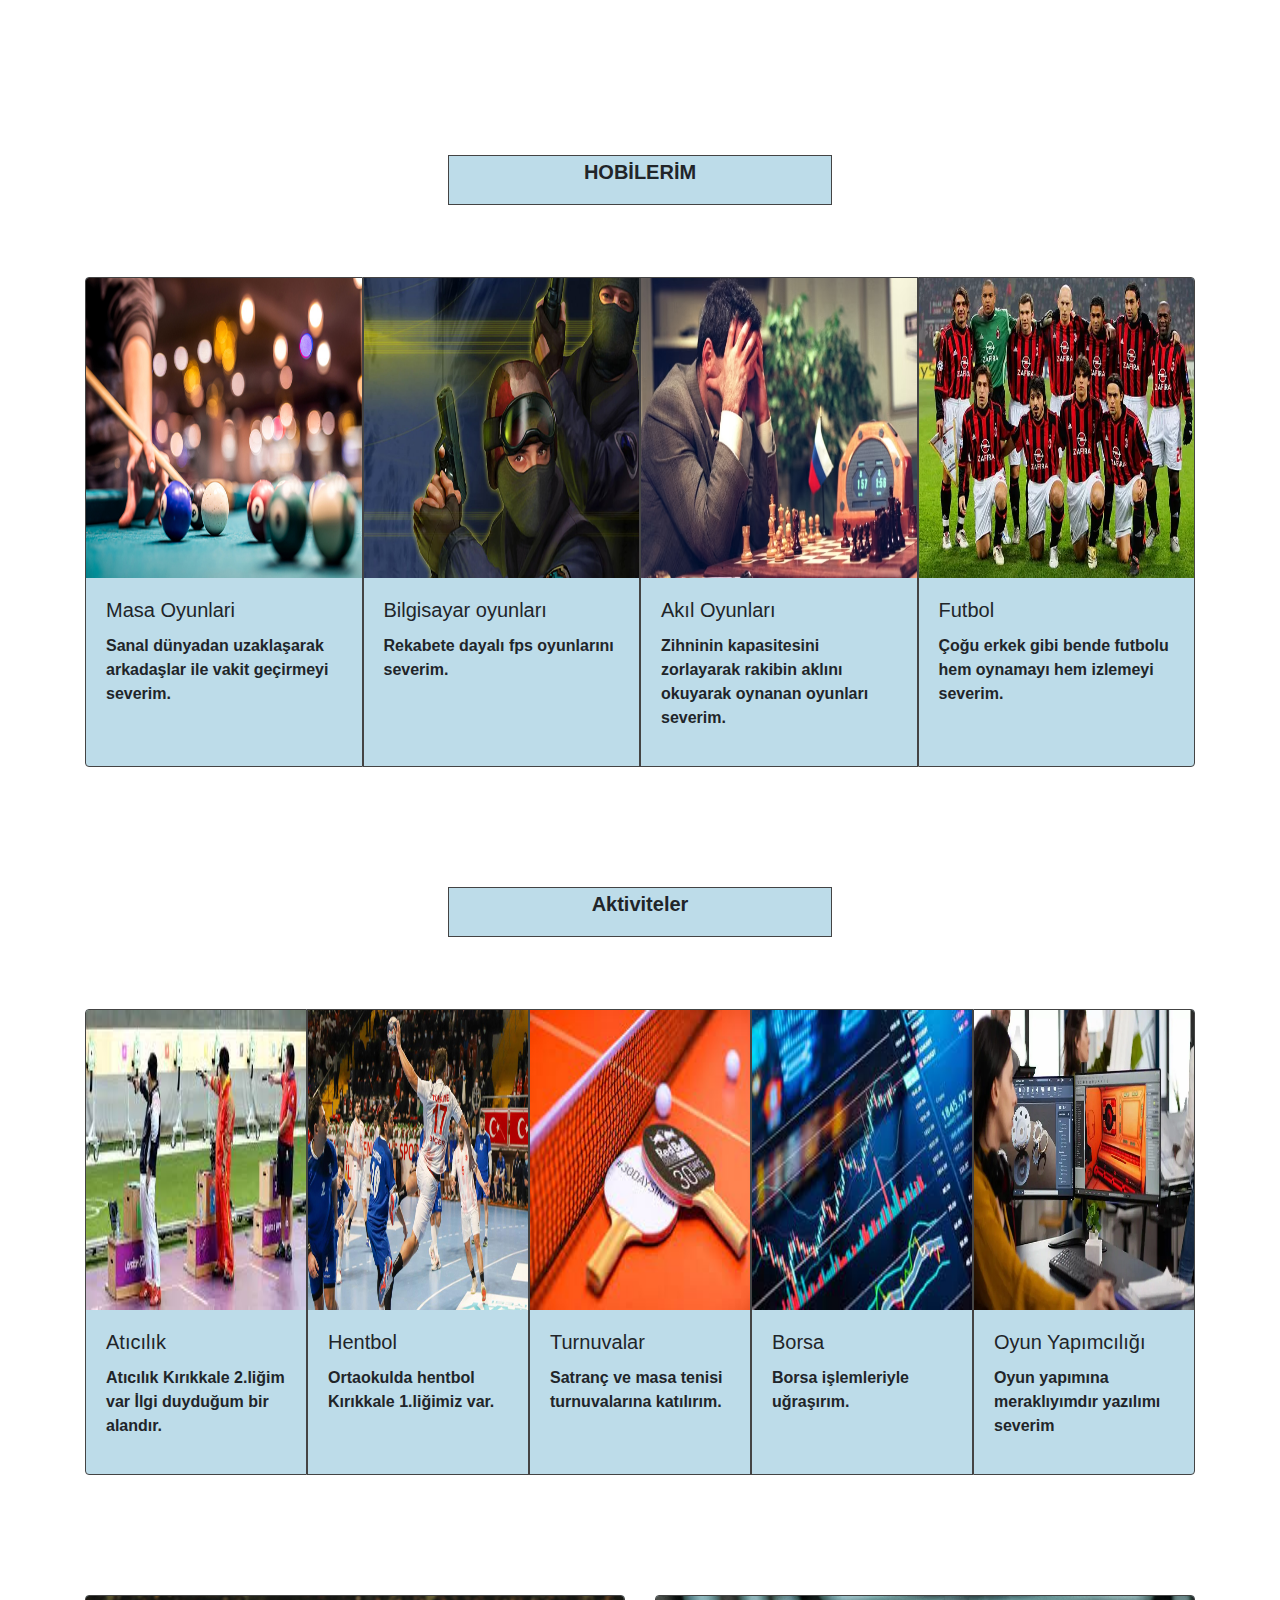
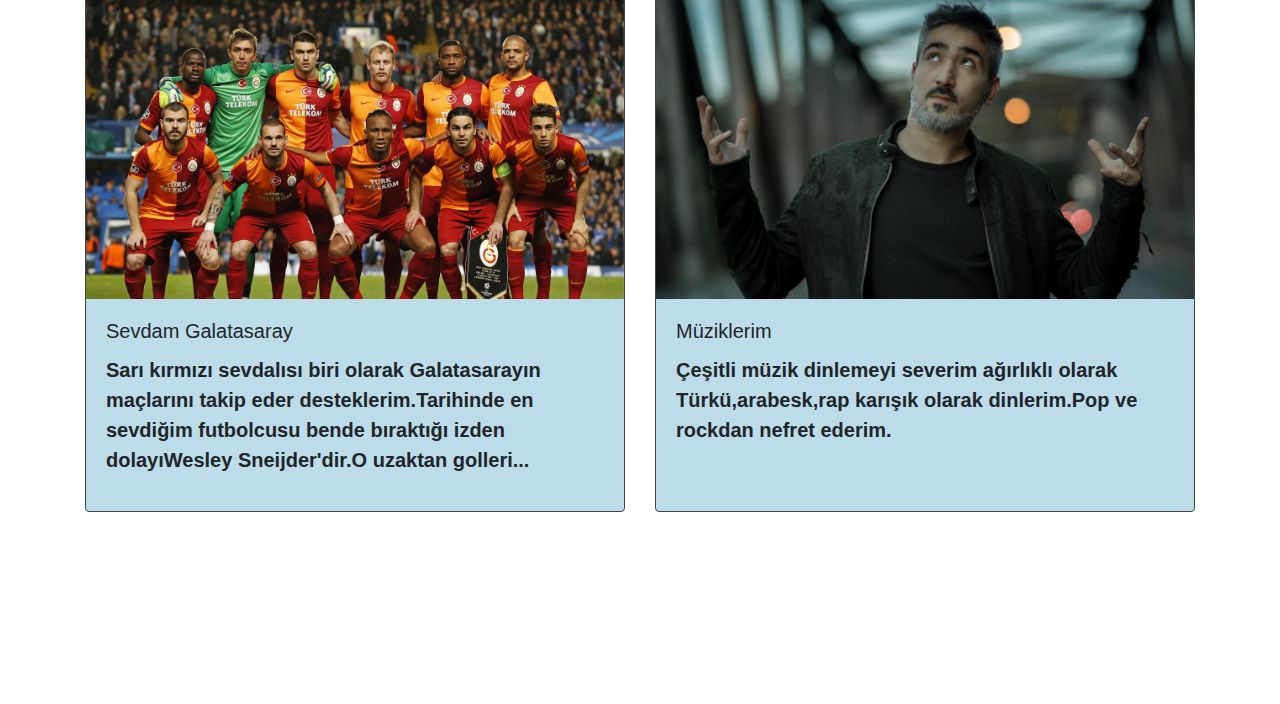
==== commit 65993c71: "Add files via upload" ====
--- a/web proje/anasayfa.html
+++ b/web proje/anasayfa.html
@@ -6,6 +6,7 @@
     <title>Çorum Web</title>
     <link rel="stylesheet" href="style.css">
     <link rel="stylesheet" href="https://cdn.jsdelivr.net/npm/bootstrap@4.6.2/dist/css/bootstrap.min.css" integrity="sha384-xOolHFLEh07PJGoPkLv1IbcEPTNtaed2xpHsD9ESMhqIYd0nLMwNLD69Npy4HI+N" crossorigin="anonymous">
+    <link href="https://stackpath.bootstrapcdn.com/bootstrap/4.5.2/css/bootstrap.min.css" rel="stylesheet">
 </head>
 <body>
 
--- a/web proje/style.css
+++ b/web proje/style.css
@@ -138,6 +138,36 @@
     height: 700px;
 }
 
+#gezilecekyer img{
+    weight: 1200px ;
+    height: 700px;
+}
+
+#gezilecekyerler {
+    font-size: 20px;
+    font-weight: bold;
+    background-color: rgba(145, 196, 219, 0.6);
+    border: 0.3px solid rgba(68, 68, 68, 1); 
+}
+
+
+
+
+#tarihi {
+    font-size: 20px;
+    font-weight: bold;
+    background-color: rgba(145, 196, 219, 0.6);
+    border: 0.3px solid rgba(68, 68, 68, 1); 
+    top: 50%; /* Üst kenarını sayfanın ortasına getiriyoruz */
+    left: 50%; /* Sol kenarını sayfanın ortasına getiriyoruz */
+    transform: translate(-50%, -50%); /* Yatay ve dikeyde ortalamak için negatif değerlerle hareket ettiriyoruz */
+    width: 70%;
+}
+#tarihi img {
+
+    weight: 1200px ;
+    height: 700px;
+}
 
 
 
@@ -156,116 +186,11 @@
 
 
 
-.okudugumokullar-container h2{
-    text-align: center; 
-}
-
-.okudugumokullar-container {
-    font-weight: bold; 
-    font-size: 25px;
-    color: black;
-    width: 80%;
-    margin: 50px 100px;
-    padding: 20px;
-    background-color: rgba(145, 196, 219, 0.6);
-    border-radius: 10px;
-    margin-left: 150px;
-}
-
-.okullar {
-    display: flex; 
-    flex-direction: column; 
-    margin-bottom: 100px; 
-    overflow: hidden; 
-}
-
-.okullar h3 {
-    text-align: center; 
-}
-
-.okullar img {
-    width: 70%; 
-    height: 400px; 
-    border-radius: 5px;
-    margin: 0 auto; 
-}
-
-.okullar p {
-    margin-top: 0; 
-    margin-bottom: 0; 
-    margin-left: 10px; 
-}
-
-.egitimbilgi {
-    font-weight: bold; 
-    font-size: 20px;
-       width: 80%; 
-     
-               margin: 50px auto; 
-               background-color: rgba(145, 196, 219, 0.6);
-               padding: 20px; 
-               border: 0.3px solid rgba(68, 68, 68, 1); 
-               border-radius: 5px; 
-               position: relative; 
-               top: 20px; 
-               left: 20px; 
-   }
-   .corumbilgi1 {
-    font-size: 20px;
-       width: 80%; 
-       font-weight: bold; 
-               margin: 50px auto; 
-               background-color: rgba(145, 196, 219, 0.6);
-               padding: 20px; /* İç boşluk */
-               border: 0.3px solid rgba(68, 68, 68, 1); 
-               border-radius: 5px; 
-               position: relative; 
-               top: 20px; 
-               left: 20px; 
-   }
-   .corumbilgi2 {
-    font-size: 20px;
-       width: 80%; 
-       font-weight: bold; 
-               margin: 50px auto; 
-               background-color: rgba(145, 196, 219, 0.6);
-               padding: 20px; /* İç boşluk */
-               border: 0.3px solid rgba(68, 68, 68, 1); 
-               border-radius: 5px; 
-               position: relative; 
-               top: 20px; 
-               left: 20px; 
-   }
-   .corumbilgi3 {
-    font-size: 20px;
-       width: 80%; 
-       font-weight: bold; 
-               margin: 50px auto; 
-               background-color: rgba(145, 196, 219, 0.6);
-               padding: 20px; /* İç boşluk */
-               border: 0.3px solid rgba(68, 68, 68, 1); 
-               border-radius: 5px; 
-               position: relative; 
-               top: 20px; 
-               left: 20px; 
-   }
-
-   .corumnufus {
-    font-weight: bold; 
-    margin: 50px auto; 
-    font-size: 22px;
-    width: 50%;
-    margin: 50px 100px;
-    padding: 50px 0px 20px; 
-    background-color: rgba(145, 196, 219, 0.6);
-    border-radius: 10px;
-    margin-left: 350px;
-}
 
 
-.corumnufus img{
-    weight: 300px ;
-    height: 300px;
-}
 
 
+
+
+
+
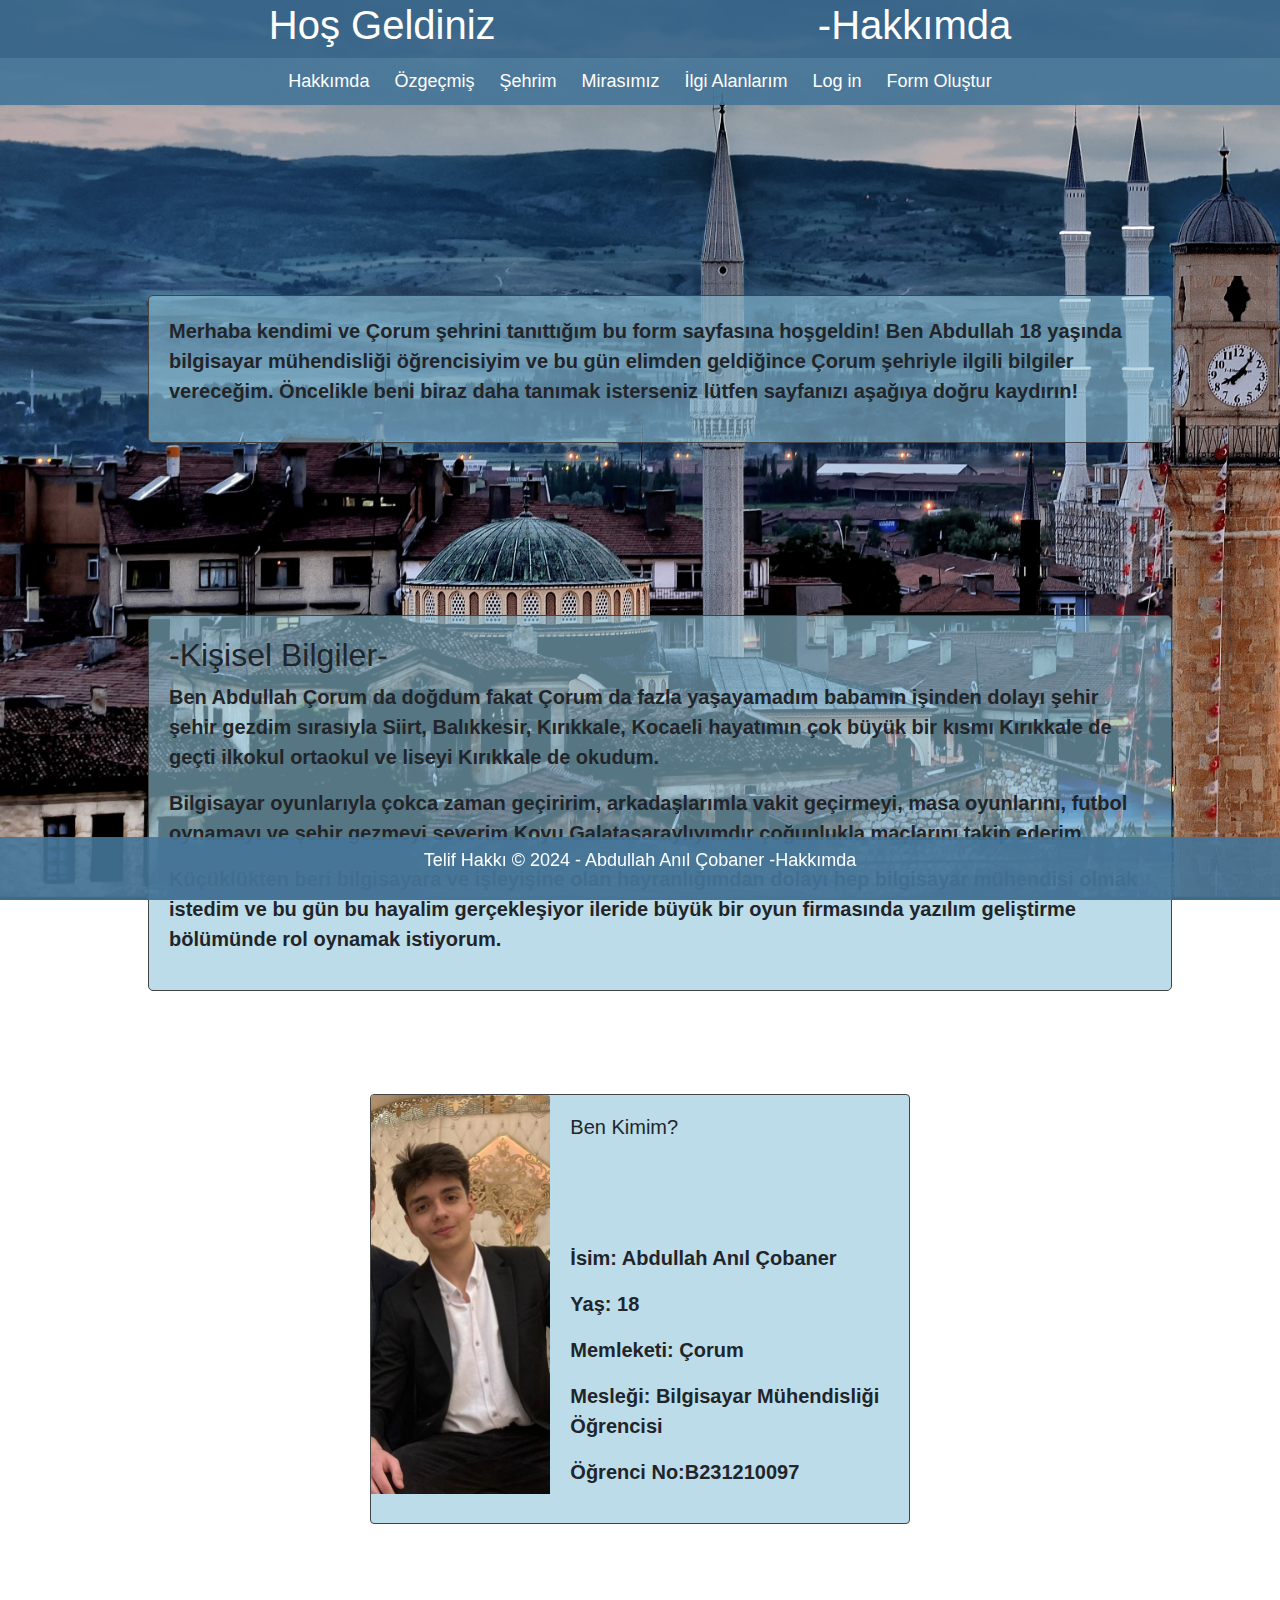
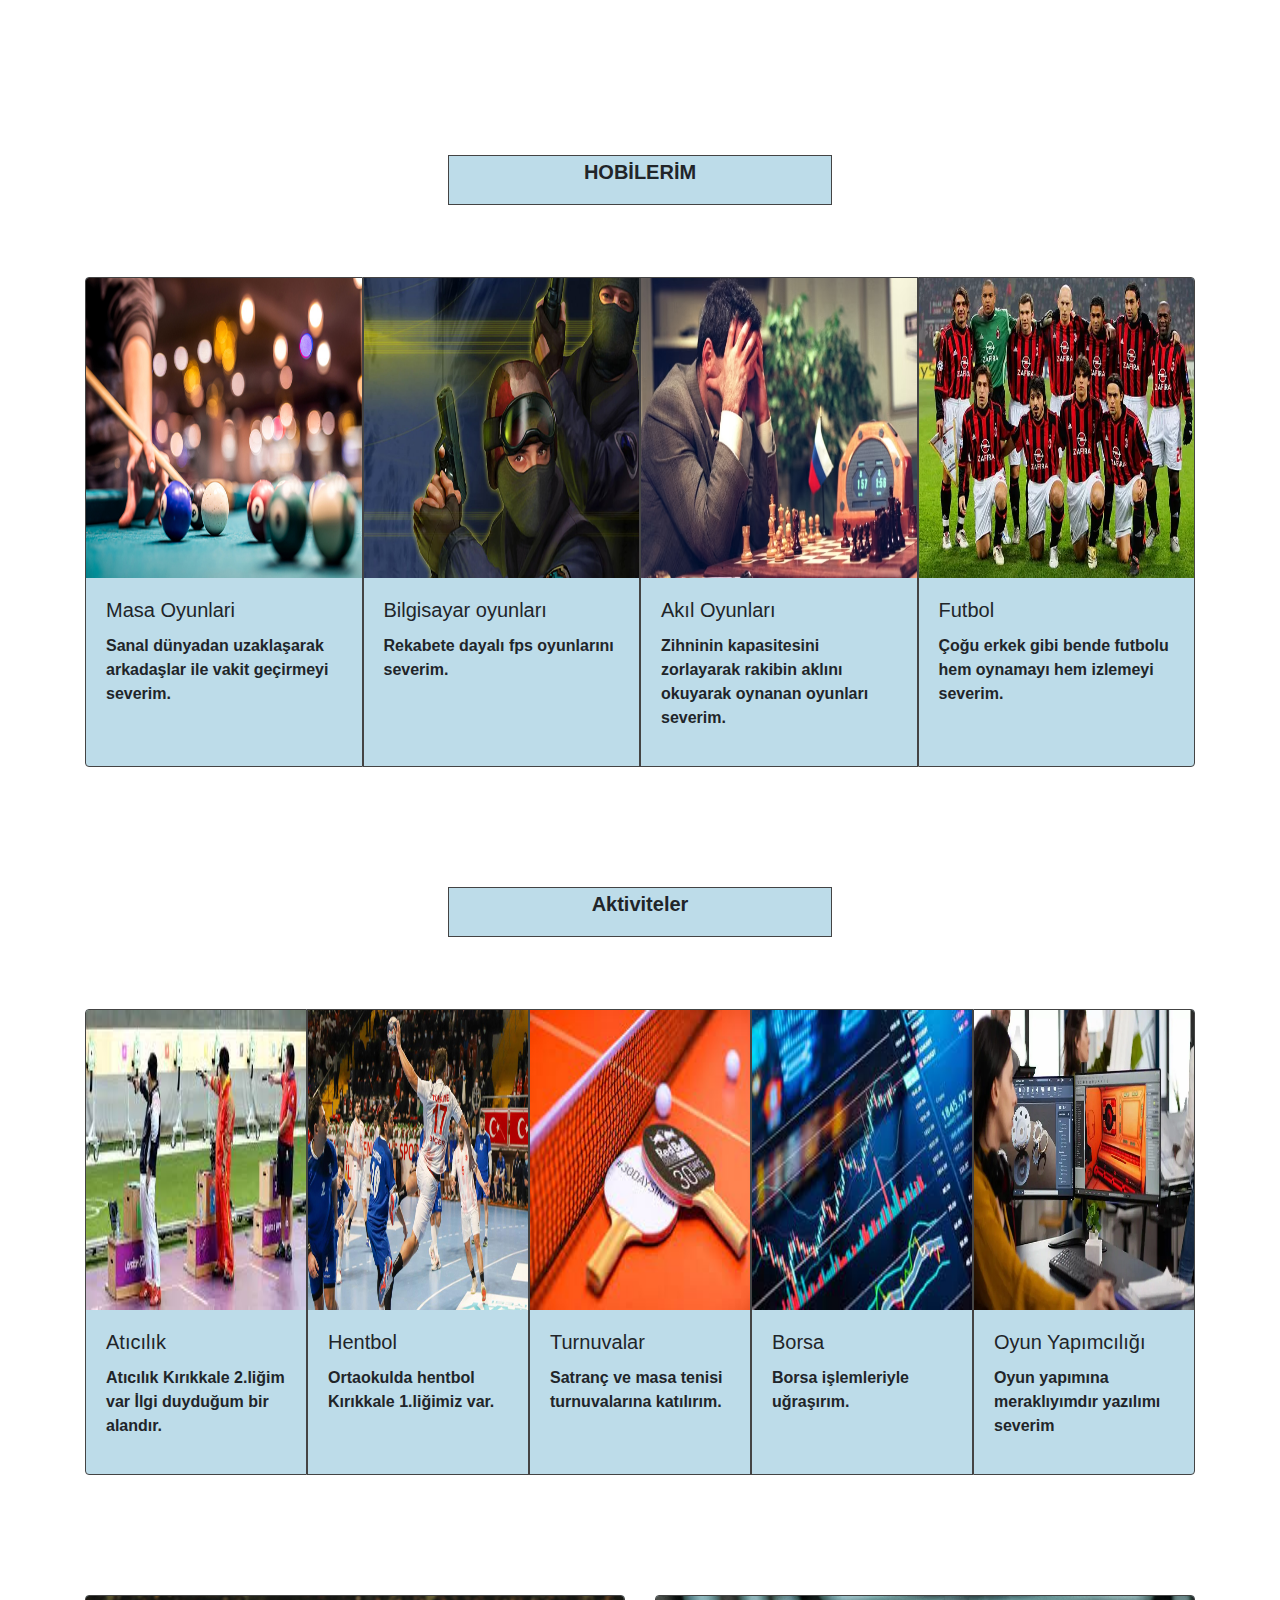
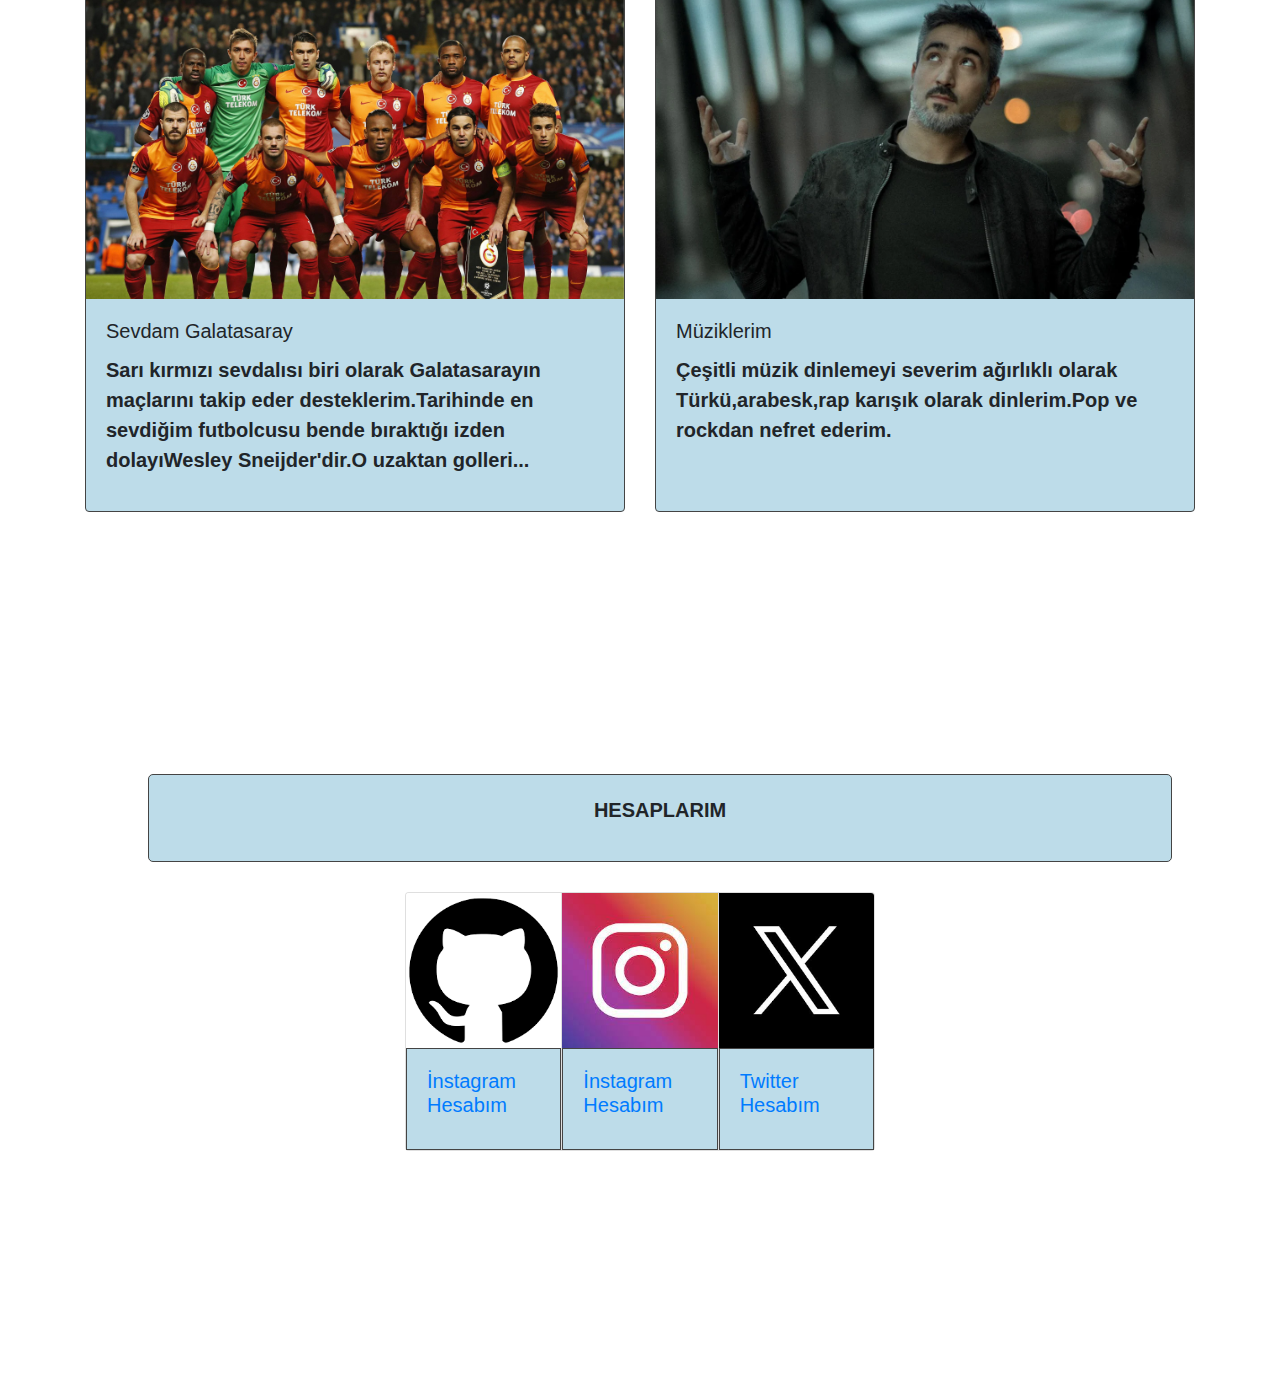
==== commit ec990eb0: "Add files via upload" ====
--- a/web proje/anasayfa.html
+++ b/web proje/anasayfa.html
@@ -19,6 +19,7 @@
     <a href="ozgecmis.html">Özgeçmiş</a>
     <a href="sehrim.html">Şehrim</a>
     <a href="mirasimiz.html">Mirasımız</a>
+    <a href="ilgialanlarim.html">İlgi Alanlarım</a>
     <a href="login.html">Log in</a>
     <a href="iletisimformu.html">Form Oluştur</a>
 </nav>
@@ -187,6 +188,39 @@
   </div>
 
   <br><br><br><br><br><br><br><br>
+
+  <div class="container" id="corumbilgi">
+
+    <p>HESAPLARIM</p>
+  
+  </div>
+
+
+<div class="container" id="f">
+  <div class="card-group">
+    <div class="card">
+      <img src="foto/github.png" class="card-img-top" alt="...">
+      <div class="card-body" id="hesap">
+        <h5 class="card-title"><a href="https://github.com/tuzluzaza" target="_blank">İnstagram Hesabım</a></h5> 
+      </div>
+    </div>
+    <div class="card">
+      <img src="foto/instagram.jpg" class="card-img-top" alt="...">
+      <div class="card-body" id="hesap">
+        <h5 class="card-title"><a href="https://www.instagram.com/cobanerabdullah/" target="_blank">İnstagram Hesabım</a></h5>
+      </div>
+    </div>
+    <div class="card">
+      <img src="foto/tw2.png" class="card-img-top" alt="...">
+      <div class="card-body" id="hesap">
+        <h5 class="card-title"><a href="https://twitter.com/Abdulla55815757" target="_blank">Twitter Hesabım</a></h5> 
+      </div>
+    </div>
+  </div>
+</div>
+
+<br><br><br><br><br><br><br><br>
+
 <footer>
     <p>Telif Hakkı © 2024 - Abdullah Anıl Çobaner -Hakkımda</p>
 </footer>
--- a/web proje/style.css
+++ b/web proje/style.css
@@ -75,7 +75,6 @@
             left: 20px; 
    }
 
-
 #hobi{
     font-size: 20px;
     width: 30%; 
@@ -102,26 +101,27 @@
     border: 0.3px solid rgba(68, 68, 68, 1); 
 }
 
-
-
 #hobiislem{
     
     background-color: rgba(145, 196, 219, 0.6);
             border: 0.3px solid rgba(68, 68, 68, 1); 
             font-weight: bold;
 }
+
 #hobiislem img{
     weight: 300px ;
     height: 300px;
 }
 
 #gs{
+    weight: 80% ;
     font-size: 20px;
     background-color: rgba(145, 196, 219, 0.6);
     border: 0.3px solid rgba(68, 68, 68, 1); 
     font-weight: bold;
     
 }
+
 #okullar{
     font-size: 20px;
     font-weight: bold;
@@ -133,6 +133,7 @@
     width: 70%;
 
 }
+
 #corumslide img{
     weight: 1200px ;
     height: 700px;
@@ -149,9 +150,6 @@
     background-color: rgba(145, 196, 219, 0.6);
     border: 0.3px solid rgba(68, 68, 68, 1); 
 }
-
-
-
 
 #tarihi {
     font-size: 20px;
@@ -163,34 +161,87 @@
     transform: translate(-50%, -50%); /* Yatay ve dikeyde ortalamak için negatif değerlerle hareket ettiriyoruz */
     width: 70%;
 }
+
 #tarihi img {
 
     weight: 1200px ;
     height: 700px;
 }
 
-
-
-
-
-
-
-
-
-
-
-
-
-
-
-
-
-
-
-
-
-
-
-
-
-
+#corum{
+    font-size: 20px;
+    font-weight: bold;
+    background-color: rgba(145, 196, 219, 0.6);
+    border: 0.3px solid rgba(68, 68, 68, 1); 
+
+}
+
+#corumbilgi{
+    font-size: 20px;
+    width: 80%; 
+    font-weight: bold; 
+            margin: 50px auto; 
+            background-color: rgba(145, 196, 219, 0.6);
+            padding: 20px; /* İç boşluk */
+            border: 0.3px solid rgba(68, 68, 68, 1); 
+            border-radius: 5px; 
+            position: relative; 
+            top: 20px; 
+            left: 20px; 
+            text-align: center;
+
+}
+
+#slideaciklama{
+    font-size: 20px;
+    width: 80%; 
+    font-weight: bold; 
+            margin: 50px auto; 
+            background-color: rgba(145, 196, 219, 0.6);
+            padding: 20px; /* İç boşluk */
+            border: 0.3px solid rgba(68, 68, 68, 1); 
+            border-radius: 5px; 
+            position: relative; 
+            top: 20px; 
+            left: 20px; 
+            text-align: center;
+
+}
+
+#hesap{
+
+    font-size: 20px;
+    font-weight: bold;
+    background-color: rgba(145, 196, 219, 0.6);
+    border: 0.3px solid rgba(68, 68, 68, 1); 
+
+}
+
+#f{
+    width: 500px;
+  height: 300px;
+}
+
+#havadurumu{
+    font-size: 20px;
+    font-weight: bold;
+    background-color: rgba(145, 196, 219, 0.6);
+    border: 0.3px solid rgba(68, 68, 68, 1); 
+}
+
+
+
+
+
+
+
+
+
+
+
+
+
+
+
+
+
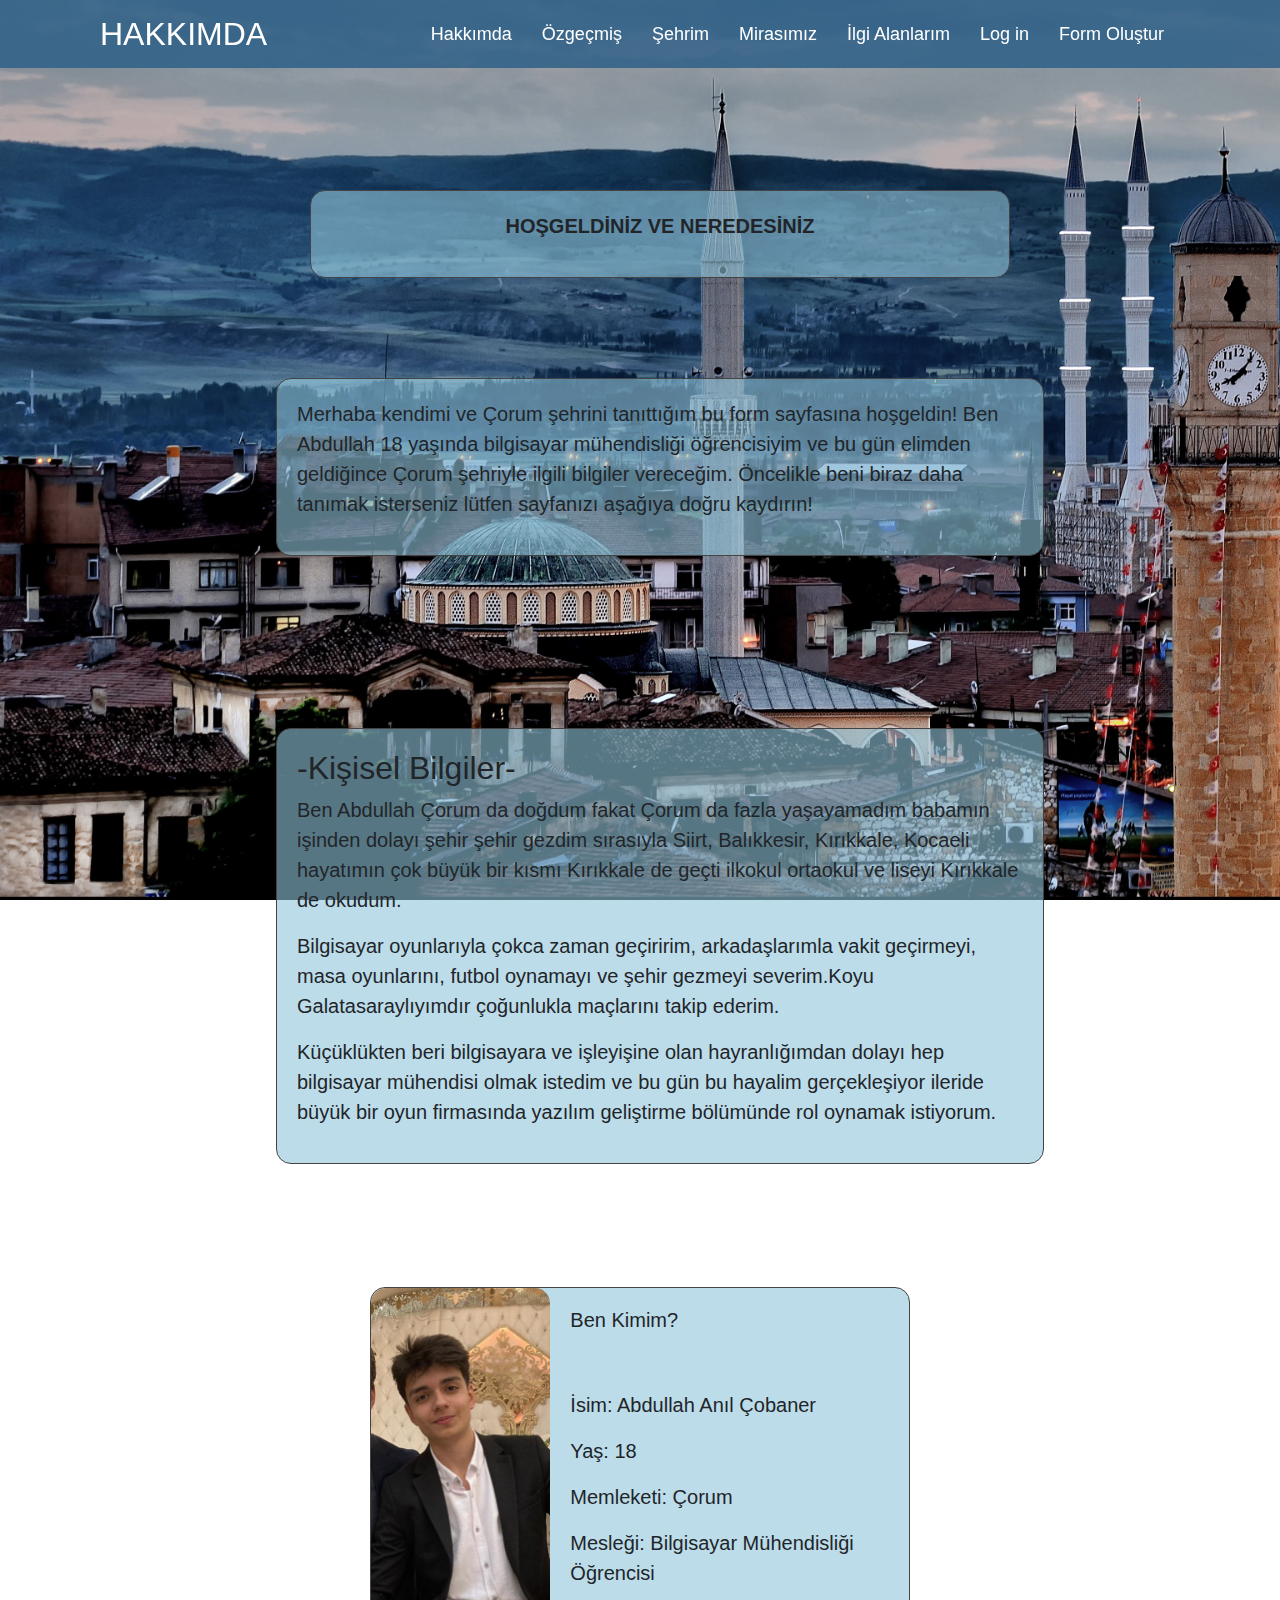
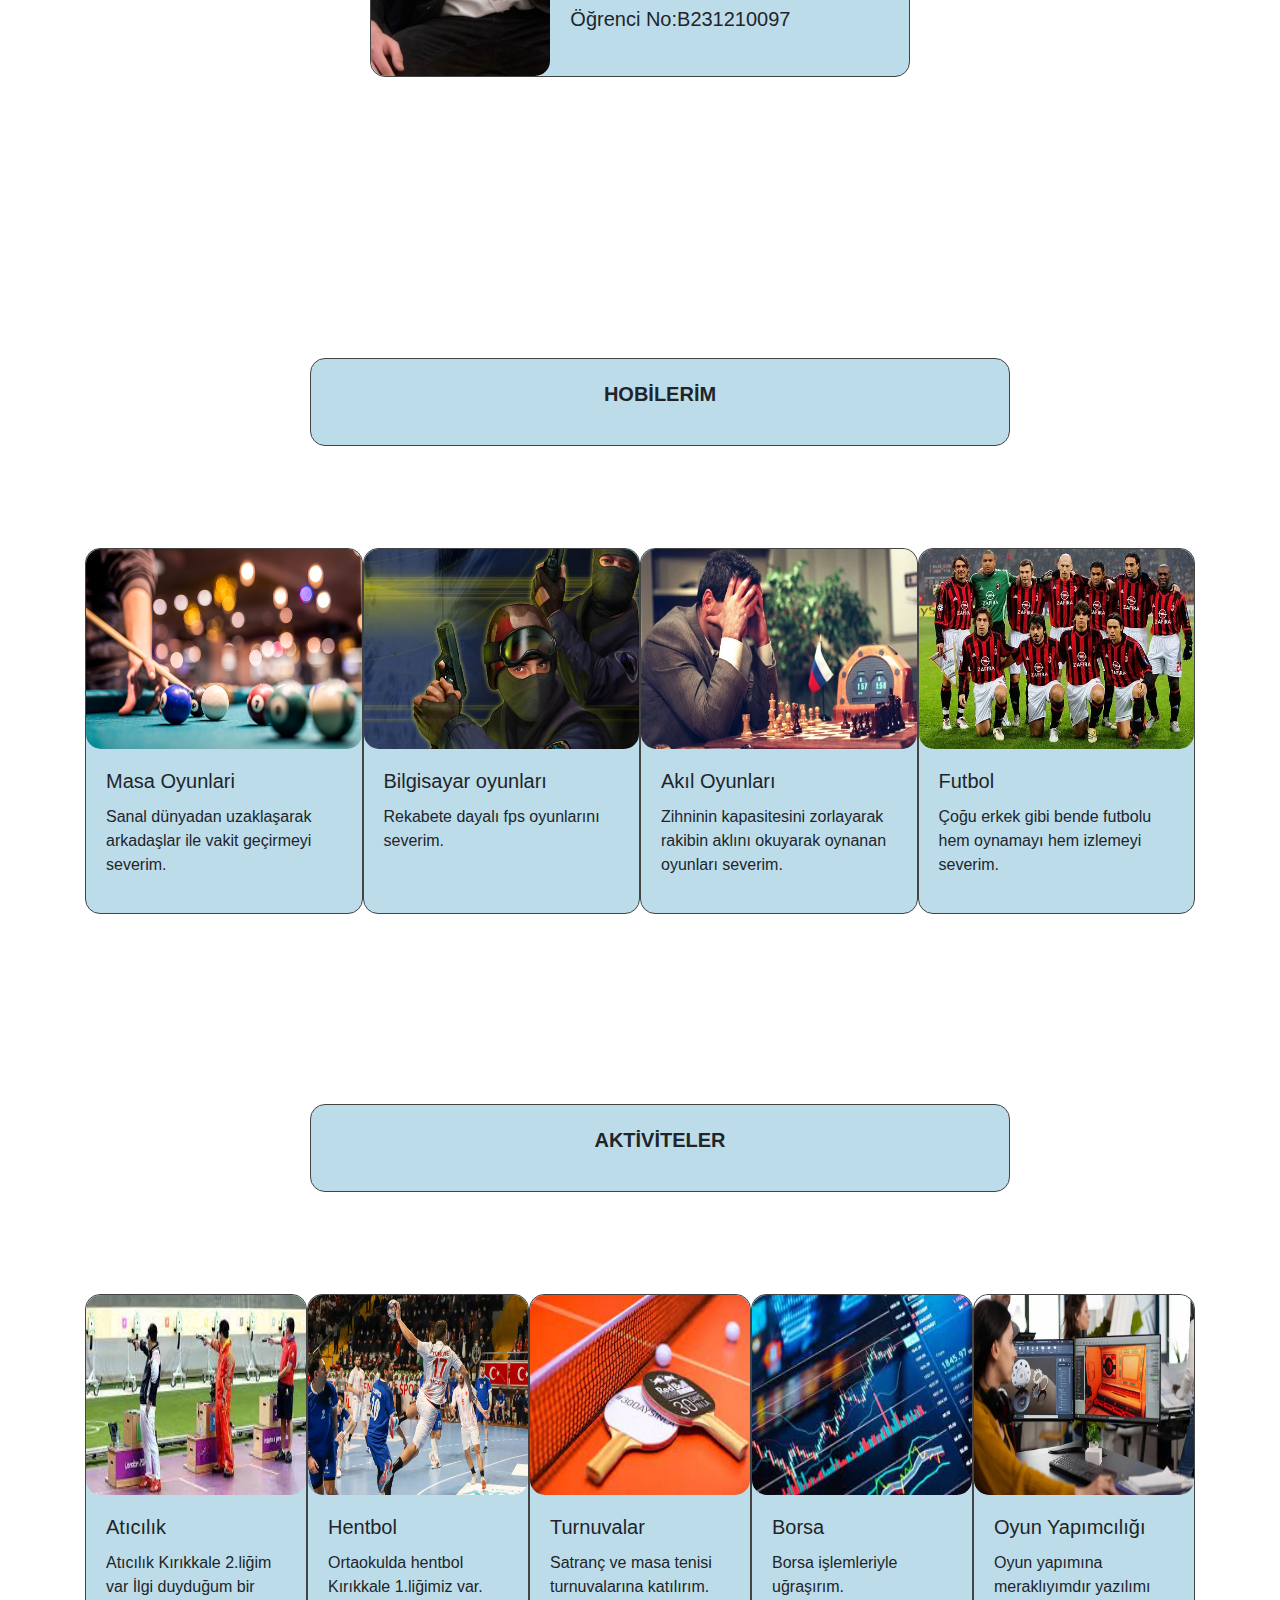
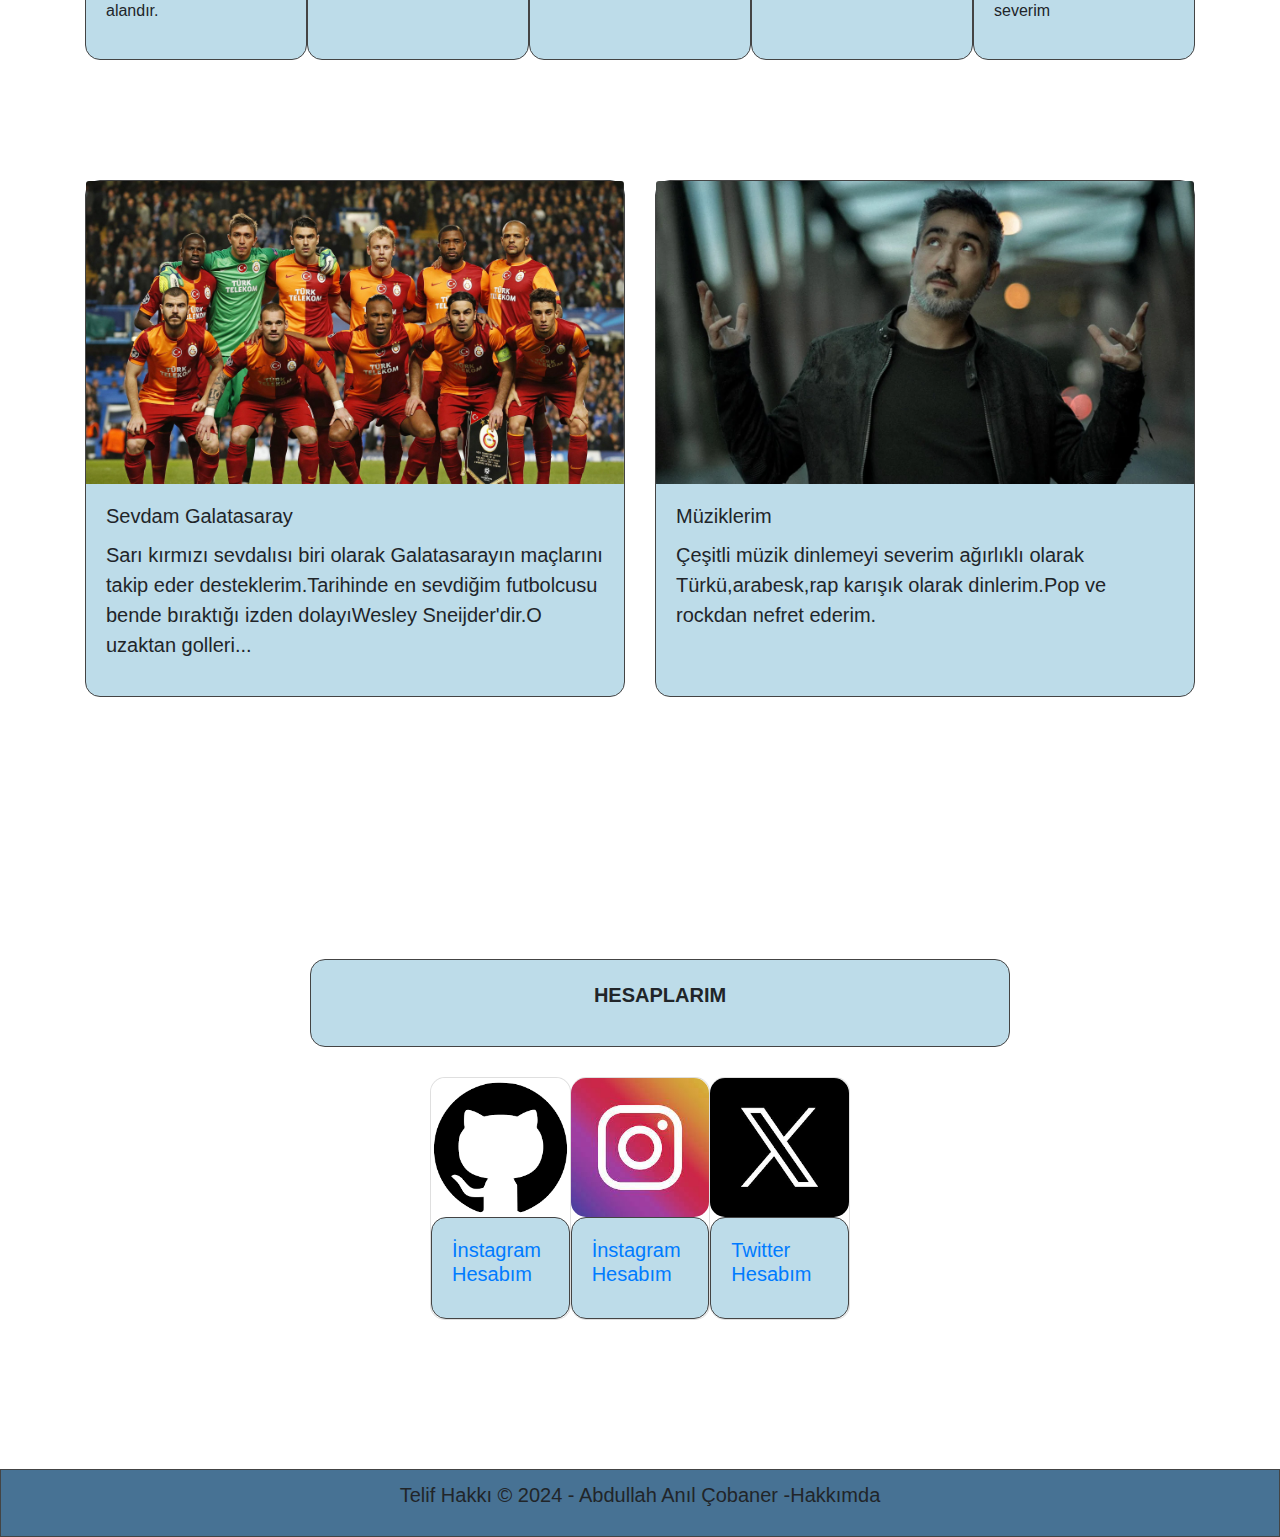
==== commit 56d3aea2: "Add files via upload" ====
--- a/web proje/anasayfa.html
+++ b/web proje/anasayfa.html
@@ -3,18 +3,19 @@
 <head>
     <meta charset="UTF-8">
     <meta name="viewport" content="width=device-width, initial-scale=1.0">
-    <title>Çorum Web</title>
+    <title>Çorum Web -Hakkımda</title>
     <link rel="stylesheet" href="style.css">
     <link rel="stylesheet" href="https://cdn.jsdelivr.net/npm/bootstrap@4.6.2/dist/css/bootstrap.min.css" integrity="sha384-xOolHFLEh07PJGoPkLv1IbcEPTNtaed2xpHsD9ESMhqIYd0nLMwNLD69Npy4HI+N" crossorigin="anonymous">
     <link href="https://stackpath.bootstrapcdn.com/bootstrap/4.5.2/css/bootstrap.min.css" rel="stylesheet">
 </head>
 <body>
 
-<header>
-    <h1>Hoş Geldiniz&nbsp;&nbsp;&nbsp;&nbsp;&nbsp;&nbsp;&nbsp;&nbsp;&nbsp;&nbsp;&nbsp;&nbsp;&nbsp;&nbsp;&nbsp;&nbsp;&nbsp;&nbsp;&nbsp;&nbsp;&nbsp;&nbsp;&nbsp;&nbsp;&nbsp;&nbsp;&nbsp;&nbsp;&nbsp;-Hakkımda</h1>
-</header>
-
-<nav>
+  <header class="header">
+    <a href="anasayfa.html" class="logo">HAKKIMDA</a>
+
+
+
+<nav class="navbar">
     <a href="anasayfa.html">Hakkımda</a>
     <a href="ozgecmis.html">Özgeçmiş</a>
     <a href="sehrim.html">Şehrim</a>
@@ -24,7 +25,15 @@
     <a href="iletisimformu.html">Form Oluştur</a>
 </nav>
 
+</header>
+
 <br><br><br><br><br>
+
+<div class="container" id="corumbilgi">
+
+  <p>HOŞGELDİNİZ VE NEREDESİNİZ</p>
+
+</div>
 
 <div class="container" id="bilgilendirme">
 
@@ -55,7 +64,7 @@
         <div class="card-body">
           <h5 class="card-title">Ben Kimim?</h5>
           <p class="card-text">&nbsp;</p>
-          <p class="card-text">&nbsp;</p>
+    
           <p class="card-text">İsim: Abdullah Anıl Çobaner</p>
           <p class="card-text">Yaş: 18</p>
           <p class="card-text">Memleketi: Çorum</p>
@@ -70,13 +79,14 @@
 
 
 
-<div class="container" id="hobi">
-
-    <p> HOBİLERİM </p>
+<div class="container" id="corumbilgi">
+
+  <p>HOBİLERİM</p>
+
 </div>
 <br><br><br>
 <div class="container">
-<div class="card-group" >
+<div class="card-group" id="hh" >
     <div class="card" id="hobiislem">
       <img src="foto/bilardo.jpg" class="card-img-top" alt="...">
       <div class="card-body">
@@ -114,10 +124,11 @@
   <br><br><br><br><br>
 
 
-<div class="container" id="hobi">
-
-    <p> Aktiviteler </p>
-</div>
+  <div class="container" id="corumbilgi">
+
+    <p>AKTİVİTELER</p>
+  
+  </div>
 <br><br><br>
 <div class="container">
 <div class="card-group">
@@ -196,22 +207,22 @@
   </div>
 
 
-<div class="container" id="f">
-  <div class="card-group">
-    <div class="card">
-      <img src="foto/github.png" class="card-img-top" alt="...">
-      <div class="card-body" id="hesap">
+<div class="container" id="hesaplar" >
+  <div class="card-group" style="border-radius: 15px; " style=" background-color: rgba(145, 196, 219, 0.6);">
+    <div class="card" style="border-radius: 15px; " >
+      <img src="foto/github.png" class="card-img-top" alt="..." style="border-radius: 15px; " >
+      <div class="card-body" id="hesap" >
         <h5 class="card-title"><a href="https://github.com/tuzluzaza" target="_blank">İnstagram Hesabım</a></h5> 
       </div>
     </div>
-    <div class="card">
-      <img src="foto/instagram.jpg" class="card-img-top" alt="...">
+    <div class="card" style="border-radius: 15px; ">
+      <img src="foto/instagram.jpg" class="card-img-top" alt="..." style="border-radius: 15px; ">
       <div class="card-body" id="hesap">
         <h5 class="card-title"><a href="https://www.instagram.com/cobanerabdullah/" target="_blank">İnstagram Hesabım</a></h5>
       </div>
     </div>
-    <div class="card">
-      <img src="foto/tw2.png" class="card-img-top" alt="...">
+    <div class="card" style="border-radius: 15px; ">
+      <img src="foto/tw2.png" class="card-img-top" alt="..." style="border-radius: 15px; ">
       <div class="card-body" id="hesap">
         <h5 class="card-title"><a href="https://twitter.com/Abdulla55815757" target="_blank">Twitter Hesabım</a></h5> 
       </div>
@@ -221,9 +232,10 @@
 
 <br><br><br><br><br><br><br><br>
 
-<footer>
+<footer >
     <p>Telif Hakkı © 2024 - Abdullah Anıl Çobaner -Hakkımda</p>
 </footer>
 
+<script src="javaislemi.js"></script>
 </body>
 </html>
--- a/web proje/style.css
+++ b/web proje/style.css
@@ -5,71 +5,107 @@
     background-image: url('foto/corumsaatkulesıcamı.jpg'); 
     background-size: cover; 
     background-attachment: fixed;
-}
-
-
-
-header {
+    display: flex;
+    flex-direction: column;
+    min-height: 100vh;
+    
+}
+
+
+
+.header {
+    position:fixed;
+    top: 0;
+    left: 0;
+    width: 100%;
+    padding: 10px 100px;
+    background: rgba(51, 99, 136, 0.9);
+  display: flex;
+  justify-content: space-between;
+  align-items: center;
+  z-index: 100;
+   
+    
+}
+
+.logo{
+
+font-size: 32px;
+color: #fff;
+text-decoration: none;
+
+}
+
+.navbar a {
+    position: relative;
     font-size: 18px;
-    background-color: rgba(51, 99, 136, 0.9);
     color: #fff;
-    padding: 1px 1px;
+    font-weight: 100;
+text-decoration: none;
+margin-left: 30px;
+
+}
+
+.navbar a::before{
+content:'';
+position: absolute;
+top: 100%;
+left: 0;
+width: 0;
+height: 2px;
+color: #fff;
+background: #fff;
+transition: .3s;
+}
+
+.navbar a:hover:before{
+    width: 100%; 
+    color: #fff;
+}
+
+.site-content {
+    flex: 1;
+}
+
+
+.site-content {
+    flex: 1;
+
+}
+
+footer {
     text-align: center;
-}
-
-nav {
-    font-size: 18px;
-    background-color: rgba(69, 117, 153, 0.9);
-    color: #fff;
-    text-align: center;
-    padding: 10px;
-}
-
-nav a {
-    color: #fff;
-    text-decoration: none;
-    margin: 0 10px;
-}
-
-nav a:hover {
-    text-decoration: underline;
-}
-
-footer {
-    font-size: 18px;
-    background-color: rgba(69, 117, 153, 0.9);
-    color: #fff;
-    text-align: center;
-    padding: 10px 0;
-    position: fixed;
-    bottom: 0;
-    width: 100%;
-}
-
+
+    font-size: 20px;
+    padding: 10px; /* İç boşluk */
+     border: 0.3px solid rgba(68, 68, 68, 1); 
+     background: rgba(51, 99, 136, 0.9);
+    margin-top: auto;
+}
 
 
 #bilgilendirme {
  font-size: 20px;
-    width: 80%; 
-    font-weight: bold; 
+    width: 60%; 
+    
             margin: 50px auto; 
             background-color: rgba(145, 196, 219, 0.6);
             padding: 20px; /* İç boşluk */
             border: 0.3px solid rgba(68, 68, 68, 1); 
-            border-radius: 5px; 
+            border-radius: 15px; 
             position: relative; 
             top: 20px; 
             left: 20px; 
 }
 #kisiselbilgiler {
     font-size: 20px;
-    width: 80%; 
-    font-weight: bold; 
+    width: 60%; 
+    
             margin: 50px auto; 
             background-color: rgba(145, 196, 219, 0.6);
             padding: 20px; 
             border: 0.3px solid rgba(68, 68, 68, 1); 
-            border-radius: 5px; 
+            border-radius: 15px; 
             position: relative; 
             top: 20px; 
             left: 20px; 
@@ -83,75 +119,108 @@
         align-items: center; /* Metni dikeyde ortalar */
         justify-content: center; /* Metni yatayda ve dikeyde ortalar */
         height: 50px; 
-        font-weight: bold; 
-            background-color: rgba(145, 196, 219, 0.6);
-            border: 0.3px solid rgba(68, 68, 68, 1); 
-           
-
-}
+        
+            background-color: rgba(145, 196, 219, 0.6);
+            border: 0.3px solid rgba(68, 68, 68, 1); 
+            border-radius: 15px; 
+
+}
+
 
 #benkimim{
     font-size: 20px;
-    font-weight: bold;
+  
 
     top: 50%; /* Üst kenarını sayfanın ortasına getiriyoruz */
     left: 50%; /* Sol kenarını sayfanın ortasına getiriyoruz */
     transform: translate(-50%, -50%); /* Yatay ve dikeyde ortalamak için negatif değerlerle hareket ettiriyoruz */
     background-color: rgba(145, 196, 219, 0.6);
     border: 0.3px solid rgba(68, 68, 68, 1); 
+    border-radius: 15px; 
+}
+
+#benkimim img{
+    height: 388px; 
+    border-radius: 15px; 
 }
 
 #hobiislem{
-    
-    background-color: rgba(145, 196, 219, 0.6);
-            border: 0.3px solid rgba(68, 68, 68, 1); 
-            font-weight: bold;
+
+    background-color: rgba(145, 196, 219, 0.6);
+            border: 0.3px solid rgba(68, 68, 68, 1); 
+        
+            border-radius: 15px; 
 }
 
 #hobiislem img{
     weight: 300px ;
-    height: 300px;
+    height: 200px;
+    border-radius: 15px; 
 }
 
 #gs{
+    border-radius: 15px; 
     weight: 80% ;
     font-size: 20px;
     background-color: rgba(145, 196, 219, 0.6);
     border: 0.3px solid rgba(68, 68, 68, 1); 
-    font-weight: bold;
+    
+    border-radius: 15px; 
     
 }
 
 #okullar{
     font-size: 20px;
-    font-weight: bold;
+    
     background-color: rgba(145, 196, 219, 0.6);
     border: 0.3px solid rgba(68, 68, 68, 1); 
     top: 50%; /* Üst kenarını sayfanın ortasına getiriyoruz */
     left: 50%; /* Sol kenarını sayfanın ortasına getiriyoruz */
     transform: translate(-50%, -50%); /* Yatay ve dikeyde ortalamak için negatif değerlerle hareket ettiriyoruz */
     width: 70%;
+    border-radius: 15px; 
+
+}
+
+#okullar img{
+    weight: 600px ;
+    height: 500px;
 
 }
 
 #corumslide img{
-    weight: 1200px ;
-    height: 700px;
+    
+    weight: 550px ;
+    height: 550px;
 }
 
 #gezilecekyer img{
-    weight: 1200px ;
-    height: 700px;
+    weight: 750px ;
+    height: 650px;
+    border-radius: 15px; 
 }
 
 #gezilecekyerler {
     font-size: 20px;
-    font-weight: bold;
-    background-color: rgba(145, 196, 219, 0.6);
-    border: 0.3px solid rgba(68, 68, 68, 1); 
+   
+    background-color: rgba(145, 196, 219, 0.6);
+    border: 0.3px solid rgba(68, 68, 68, 1); 
+    border-radius: 15px; 
+}
+
+
+#gez{
+
+    font-size: 20px;
+    width: 60%; 
+            margin: 50px auto; 
+            border-radius: 15px; 
+            top: 20px; 
+            left: 20px; 
 }
 
 #tarihi {
+    
     font-size: 20px;
     font-weight: bold;
     background-color: rgba(145, 196, 219, 0.6);
@@ -160,31 +229,35 @@
     left: 50%; /* Sol kenarını sayfanın ortasına getiriyoruz */
     transform: translate(-50%, -50%); /* Yatay ve dikeyde ortalamak için negatif değerlerle hareket ettiriyoruz */
     width: 70%;
+    border-radius: 15px; 
 }
 
 #tarihi img {
-
+    border-radius: 15px; 
     weight: 1200px ;
     height: 700px;
 }
 
 #corum{
+    width: 100%; 
     font-size: 20px;
     font-weight: bold;
     background-color: rgba(145, 196, 219, 0.6);
     border: 0.3px solid rgba(68, 68, 68, 1); 
-
-}
+    border-radius: 15px; 
+}
+
+
 
 #corumbilgi{
     font-size: 20px;
-    width: 80%; 
+    width: 700px; 
     font-weight: bold; 
             margin: 50px auto; 
             background-color: rgba(145, 196, 219, 0.6);
             padding: 20px; /* İç boşluk */
             border: 0.3px solid rgba(68, 68, 68, 1); 
-            border-radius: 5px; 
+            border-radius: 15px; 
             position: relative; 
             top: 20px; 
             left: 20px; 
@@ -192,15 +265,22 @@
 
 }
 
+#corum img{
+
+height: 300px;
+
+
+}
+
 #slideaciklama{
     font-size: 20px;
-    width: 80%; 
+    width: 50%; 
     font-weight: bold; 
             margin: 50px auto; 
             background-color: rgba(145, 196, 219, 0.6);
             padding: 20px; /* İç boşluk */
-            border: 0.3px solid rgba(68, 68, 68, 1); 
-            border-radius: 5px; 
+            border: 1px solid rgba(68, 68, 68, 1); 
+            border-radius: 15px; 
             position: relative; 
             top: 20px; 
             left: 20px; 
@@ -209,39 +289,54 @@
 }
 
 #hesap{
-
+    border-radius: 15px; 
+    font-size: 20px;
+    background-color: rgba(145, 196, 219, 0.6);
+    border: 0.3px solid rgba(68, 68, 68, 1); 
+
+}
+
+#hesaplar{
+    border-radius: 15px; 
+    width: 450px;
+  height: 200px;
+}
+
+#havadurumu{
+    font-size: 20px;
+  
+    background-color: rgba(145, 196, 219, 0.6);
+    border: 0.3px solid rgba(68, 68, 68, 1); 
+}
+
+#login{
+    width: 40%;
+    border-radius: 15px; 
+height: 350px;
     font-size: 20px;
     font-weight: bold;
     background-color: rgba(145, 196, 219, 0.6);
     border: 0.3px solid rgba(68, 68, 68, 1); 
-
-}
-
-#f{
-    width: 500px;
-  height: 300px;
-}
-
-#havadurumu{
-    font-size: 20px;
-    font-weight: bold;
-    background-color: rgba(145, 196, 219, 0.6);
-    border: 0.3px solid rgba(68, 68, 68, 1); 
-}
-
-
-
-
-
-
-
-
-
-
-
-
-
-
-
-
-
+}
+
+#iletisimformu{
+    text-align: center;
+    width: 40%;
+    border-radius: 15px; 
+    height: 1500px;
+        font-size: 20px;
+        font-weight: bold;
+        background-color: rgba(145, 196, 219, 0.6);
+        border: 0.3px solid rgba(68, 68, 68, 1); 
+
+}
+
+
+
+
+
+
+
+
+
+
